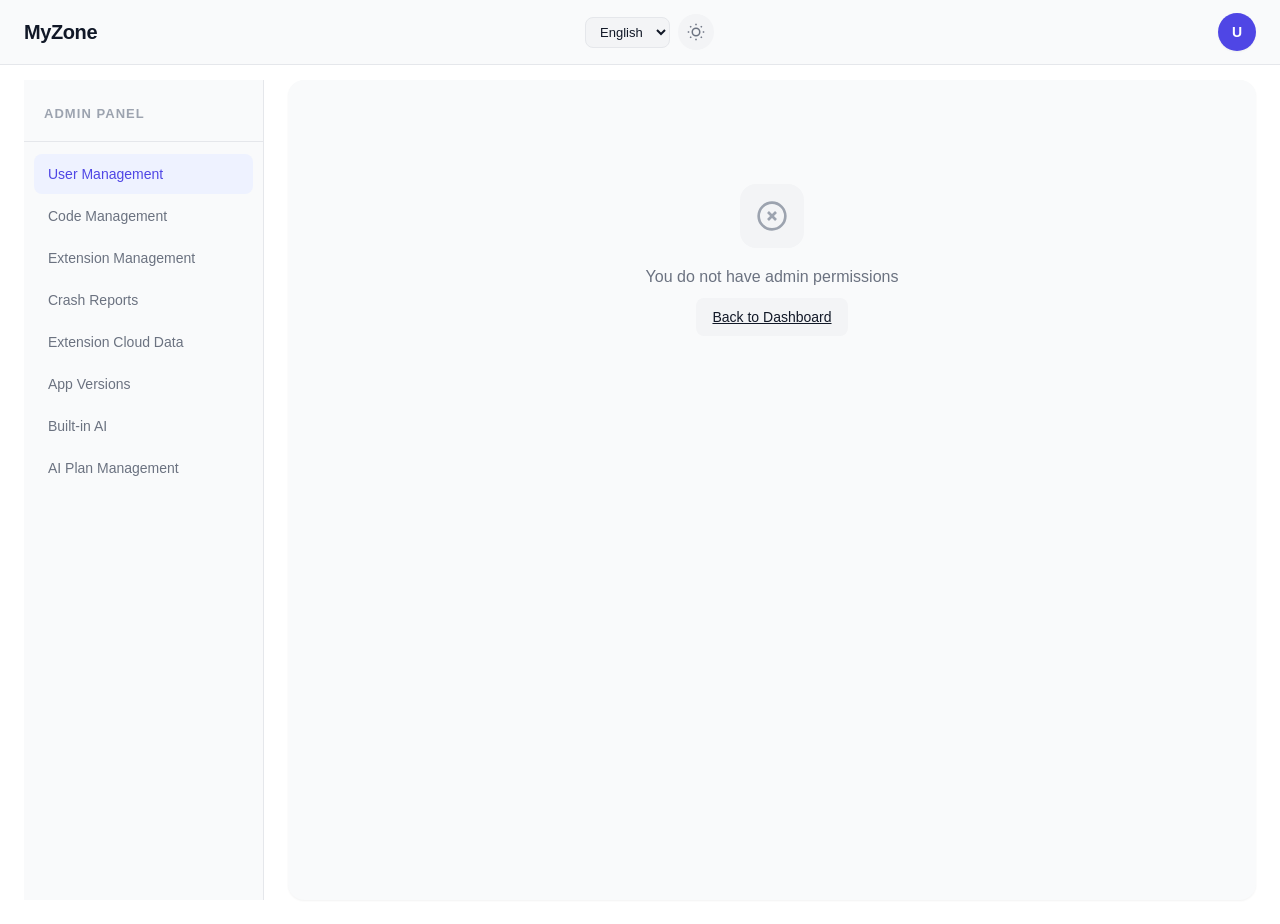
==== admin.html @ 83bb77f5 "update" ====
<!DOCTYPE html>
<html lang="zh-CN" data-theme="light">
<head>
  <meta charset="UTF-8">
  <meta name="viewport" content="width=device-width, initial-scale=1.0">
  <title data-i18n="admin.pageTitle">MyZone - 管理后台</title>
  <link rel="stylesheet" href="style.css?v=2">
</head>
<body class="dashboard-body">
  <nav class="navbar">
    <div class="nav-container">
      <div class="nav-logo">
        <a href="index.html"><h1>MyZone</h1></a>
      </div>
      <div class="nav-settings">
        <select id="langSelect" class="lang-select">
          <option value="zh" data-i18n="lang.zh">中文</option>
          <option value="en" data-i18n="lang.en">English</option>
        </select>
        <button id="themeToggle" class="theme-toggle" data-i18n-title="admin.toggleTheme" title="切换主题">
          <svg id="themeIconSun" viewBox="0 0 24 24" fill="none" stroke="currentColor" stroke-width="2">
            <circle cx="12" cy="12" r="5"></circle>
            <line x1="12" y1="1" x2="12" y2="3"></line>
            <line x1="12" y1="21" x2="12" y2="23"></line>
            <line x1="4.22" y1="4.22" x2="5.64" y2="5.64"></line>
            <line x1="18.36" y1="18.36" x2="19.78" y2="19.78"></line>
            <line x1="1" y1="12" x2="3" y2="12"></line>
            <line x1="21" y1="12" x2="23" y2="12"></line>
            <line x1="4.22" y1="19.78" x2="5.64" y2="18.36"></line>
            <line x1="18.36" y1="5.64" x2="19.78" y2="4.22"></line>
          </svg>
          <svg id="themeIconMoon" class="hidden" viewBox="0 0 24 24" fill="none" stroke="currentColor" stroke-width="2">
            <path d="M21 12.79A9 9 0 1 1 11.21 3 7 7 0 0 0 21 12.79z"></path>
          </svg>
        </button>
      </div>
      <div class="nav-auth">
        <div id="userBtn" class="user-btn">
          <span id="userBtnAvatar">U</span>
          <div id="userMenu" class="user-menu hidden">
            <div class="user-info">
              <div class="user-info-avatar" id="userAvatar">U</div>
              <div class="user-info-text">
                <h4 id="userName" data-i18n="common.user">用户</h4>
                <p id="userEmail">user@example.com</p>
              </div>
            </div>
            <div class="user-menu-divider"></div>
            <a href="dashboard.html" class="user-menu-item" data-i18n="nav.dashboard">
              <svg viewBox="0 0 24 24" fill="none" stroke="currentColor" stroke-width="2">
                <path d="M3 9l9-7 9 7v11a2 2 0 0 1-2 2H5a2 2 0 0 1-2-2z"></path>
                <polyline points="9 22 9 12 15 12 15 22"></polyline>
              </svg>
              <span data-i18n="nav.dashboard">个人中心</span>
            </a>
            <a href="admin.html" class="user-menu-item" data-i18n="nav.admin">
              <svg viewBox="0 0 24 24" fill="none" stroke="currentColor" stroke-width="2">
                <path d="M12 22s8-4 8-10V5l-8-3-8 3v7c0 6 8 10 8 10z"></path>
                <circle cx="12" cy="8" r="3"></circle>
              </svg>
              <span data-i18n="nav.admin">管理后台</span>
            </a>
            <div class="user-menu-divider"></div>
            <button id="logoutBtn" class="user-menu-item danger" data-i18n="nav.logout">
              <svg viewBox="0 0 24 24" fill="none" stroke="currentColor" stroke-width="2">
                <path d="M9 21H5a2 2 0 0 1-2-2V5a2 2 0 0 1 2-2h4"></path>
                <polyline points="16 17 21 12 16 7"></polyline>
                <line x1="21" y1="12" x2="9" y2="12"></line>
              </svg>
              <span data-i18n="nav.logout">退出登录</span>
            </button>
          </div>
        </div>
      </div>
    </div>
  </nav>

  <div class="dashboard-container">
    <aside class="sidebar">
      <div class="sidebar-header">
        <h3 data-i18n="admin.title">管理后台</h3>
      </div>
      <div class="sidebar-menu">
        <button class="sidebar-item active" data-page="users" data-i18n="admin.users">
          <svg viewBox="0 0 24 24" fill="none" stroke="currentColor" stroke-width="2">
            <path d="M17 21v-2a4 4 0 0 0-4-4H5a4 4 0 0 0-4 4v2"></path>
            <circle cx="9" cy="7" r="4"></circle>
            <path d="M23 21v-2a4 4 0 0 0-3-3.87"></path>
            <path d="M16 3.13a4 4 0 0 1 0 7.75"></path>
          </svg>
          <span data-i18n="admin.users">用户管理</span>
        </button>
        <button class="sidebar-item" data-page="codes" data-i18n="admin.codes">
          <svg viewBox="0 0 24 24" fill="none" stroke="currentColor" stroke-width="2">
            <rect x="3" y="4" width="18" height="18" rx="2" ry="2"></rect>
            <line x1="16" y1="2" x2="16" y2="6"></line>
            <line x1="8" y1="2" x2="8" y2="6"></line>
            <line x1="3" y1="10" x2="21" y2="10"></line>
          </svg>
          <span data-i18n="admin.codes">激活码管理</span>
        </button>
        <button class="sidebar-item" data-page="extensions" data-i18n="admin.extensions">
          <svg viewBox="0 0 24 24" fill="none" stroke="currentColor" stroke-width="2">
            <path d="M20 7h-9"></path>
            <path d="M14 17H5"></path>
            <circle cx="17" cy="17" r="3"></circle>
            <circle cx="7" cy="7" r="3"></circle>
          </svg>
          <span data-i18n="admin.extensions">扩展管理</span>
        </button>
        <button class="sidebar-item" data-page="crashReports" data-i18n="admin.crashReports">
          <svg viewBox="0 0 24 24" fill="none" stroke="currentColor" stroke-width="2" stroke-linecap="round" stroke-linejoin="round">
            <path d="M10.29 3.86 1.82 18a2 2 0 0 0 1.71 3h16.94a2 2 0 0 0 1.71-3L13.71 3.86a2 2 0 0 0-3.42 0z"></path>
            <line x1="12" y1="9" x2="12" y2="13"></line>
            <line x1="12" y1="17" x2="12.01" y2="17"></line>
          </svg>
          <span data-i18n="admin.crashReports">崩溃报告</span>
        </button>
        <button class="sidebar-item" data-page="cloudData" data-i18n="admin.cloudData">
          <svg viewBox="0 0 24 24" fill="none" stroke="currentColor" stroke-width="2" stroke-linecap="round" stroke-linejoin="round">
            <path d="M18 21a4 4 0 1 0 0-8 4 4 0 0 0-4 4c0 1.1.9 2 2 2s2-.9 2-2c0-3-2-5-3.5-6"></path>
            <path d="M4 21V9a2 2 0 0 1 2-2h10l5 5v9"></path>
          </svg>
          <span data-i18n="admin.cloudData">扩展云数据</span>
        </button>
        <button class="sidebar-item" data-page="appVersions" data-i18n="admin.appVersions">
          <svg viewBox="0 0 24 24" fill="none" stroke="currentColor" stroke-width="2" stroke-linecap="round" stroke-linejoin="round">
            <circle cx="12" cy="5" r="2"></circle>
            <circle cx="12" cy="12" r="2"></circle>
            <circle cx="12" cy="19" r="2"></circle>
            <line x1="12" y1="7" x2="12" y2="10"></line>
            <line x1="12" y1="14" x2="12" y2="17"></line>
            <line x1="6" y1="5" x2="10" y2="5"></line>
            <line x1="14" y1="5" x2="18" y2="5"></line>
            <line x1="6" y1="12" x2="10" y2="12"></line>
            <line x1="14" y1="12" x2="18" y2="12"></line>
            <line x1="6" y1="19" x2="10" y2="19"></line>
            <line x1="14" y1="19" x2="18" y2="19"></line>
          </svg>
          <span data-i18n="admin.appVersions">应用版本</span>
        </button>
        <button class="sidebar-item" data-page="ai" data-i18n="admin.aiTitle">
          <svg viewBox="0 0 24 24" fill="none" stroke="currentColor" stroke-width="2" stroke-linecap="round" stroke-linejoin="round">
            <path d="M12 3v3"></path>
            <path d="M12 18v3"></path>
            <path d="M3 12h3"></path>
            <path d="M18 12h3"></path>
            <path d="M5.6 5.6l2.1 2.1"></path>
            <path d="M16.3 16.3l2.1 2.1"></path>
            <path d="M5.6 18.4l2.1-2.1"></path>
            <path d="M16.3 7.7l2.1-2.1"></path>
            <circle cx="12" cy="12" r="3"></circle>
          </svg>
          <span data-i18n="admin.aiTitle">内置 AI</span>
        </button>
        <button class="sidebar-item" data-page="plans" data-i18n="admin.aiPlan">
          <svg viewBox="0 0 24 24" fill="none" stroke="currentColor" stroke-width="2" stroke-linecap="round" stroke-linejoin="round">
            <circle cx="8" cy="8" r="5.4"></circle>
            <path d="M18.09 10.37A6 6 0 1 1 10.34 18"></path>
            <path d="M7 6.2h1.2v3.6"></path>
            <path d="m16.6 14 .8.8-2.9 2.9"></path>
          </svg>
          <span data-i18n="admin.aiPlan">AI Plan 管理</span>
        </button>
      </div>
    </aside>

    <main class="dashboard-content">
      <div id="usersPage" class="subpage">
        <div class="page-header">
          <h2 data-i18n="admin.users">用户管理</h2>
        </div>
        <div id="usersList" class="cards-container"></div>
      </div>

      <div id="codesPage" class="subpage hidden">
        <div class="page-header">
          <h2 data-i18n="admin.codes">激活码管理</h2>
          <div style="display: flex; gap: 10px;">
            <button id="addCodeBtn" class="btn btn-primary" data-i18n="admin.generateCodes">批量生成激活码</button>
            <button id="batchDeleteCodesBtn" class="btn btn-danger hidden" data-i18n="admin.batchDelete">批量删除</button>
          </div>
        </div>
        <div id="codesList" class="cards-container"></div>
      </div>

      <div id="extensionsPage" class="subpage hidden">
        <div class="page-header">
          <h2 data-i18n="admin.extensions">扩展管理</h2>
          <div style="display: flex; gap: 10px;">
            <button id="quickCreateExtensionBtn" class="btn btn-primary" data-i18n="admin.quickCreateExtension">快捷创建</button>
            <button id="addExtensionBtn" class="btn btn-secondary" data-i18n="admin.addExtension">添加扩展</button>
          </div>
        </div>
        <div id="extensionsList" class="cards-container"></div>
      </div>

      <div id="crashReportsPage" class="subpage hidden">
        <div class="page-header">
          <h2 data-i18n="admin.crashReports">崩溃报告</h2>
          <div style="display: flex; gap: 10px;">
            <button id="refreshCrashReportsBtn" class="btn btn-secondary" data-i18n="admin.refresh">刷新</button>
          </div>
        </div>
        <div id="crashReportsList" class="cards-container"></div>
      </div>

      <div id="cloudDataPage" class="subpage hidden">
        <div class="page-header">
          <h2 data-i18n="admin.cloudDataPageTitle">扩展云数据</h2>
          <div style="display: flex; gap: 10px; align-items: center;">
            <select id="cloudDataExtensionSelect" class="form-select" style="min-width: 200px;">
              <option value="" data-i18n="admin.cloudDataSelectExtension">选择扩展</option>
            </select>
            <button id="cloudDataAddBtn" class="btn btn-primary" data-i18n="admin.cloudDataAdd">新建数据</button>
          </div>
        </div>
        <div id="cloudDataList" class="cards-container"></div>
      </div>

      <div id="appVersionsPage" class="subpage hidden">
        <div class="page-header">
          <h2 data-i18n="admin.appVersions">应用版本</h2>
          <div style="display: flex; gap: 10px;">
            <button id="refreshAppVersionsBtn" class="btn btn-secondary" data-i18n="admin.refresh">刷新</button>
          </div>
        </div>
        <p class="appversions-hint" data-i18n="admin.appVersionsHint">以下版本与文件均来自更新服务存储（updates bucket），仅供参考核对；带签名校验。</p>
        <div id="appVersionsList" class="cards-container"></div>
      </div>

      <div id="aiPage" class="subpage hidden">
        <div class="page-header">
          <h2 data-i18n="admin.aiTitle">内置 AI</h2>
        </div>
        <div class="ai-tabs">
          <button class="tab active" data-ai-tab="models" onclick="switchAITab('models')" data-i18n="admin.aiTabModels">模型管理</button>
          <button class="tab" data-ai-tab="credits" onclick="switchAITab('credits')" data-i18n="admin.aiTabCredits">用户额度</button>
          <button class="tab" data-ai-tab="usage" onclick="switchAITab('usage')" data-i18n="admin.aiTabUsage">用量统计</button>
        </div>

        <div id="aiModelsPanel" class="ai-tab-panel">
          <div class="cloud-data-toolbar">
            <button id="aiAddModelBtn" class="btn btn-primary" data-i18n="admin.aiAddModel">新增模型</button>
          </div>
          <div id="aiModelsList" class="cards-container"></div>
        </div>

        <div id="aiCreditsPanel" class="ai-tab-panel hidden">
          <div class="cloud-data-toolbar" style="justify-content: flex-start;">
            <input type="text" id="aiCreditsSearch" class="ai-search-input" data-i18n-placeholder="admin.aiCreditsSearchPlaceholder">
            <button id="aiCreditsSearchBtn" class="btn btn-secondary" data-i18n="admin.aiSearch">搜索</button>
          </div>
          <div id="aiCreditsList" class="cards-container"></div>
        </div>

        <div id="aiUsagePanel" class="ai-tab-panel hidden">
          <div class="cloud-data-toolbar">
            <button class="btn ai-days-btn active" data-days="7" onclick="loadAIUsage(7)" data-i18n="admin.aiDays7">近7天</button>
            <button class="btn ai-days-btn" data-days="30" onclick="loadAIUsage(30)" data-i18n="admin.aiDays30">近30天</button>
            <button class="btn ai-days-btn" data-days="90" onclick="loadAIUsage(90)" data-i18n="admin.aiDays90">近90天</button>
          </div>
          <div id="aiUsageContent"></div>
        </div>
      </div>

      <div id="plansPage" class="subpage hidden">
        <div class="page-header">
          <h2 data-i18n="admin.aiPlan">AI Plan 管理</h2>
          <div style="display: flex; gap: 10px;">
            <button id="addPlanBtn" class="btn btn-primary" data-i18n="admin.planAdd">新增 Plan</button>
          </div>
        </div>
        <p class="appversions-hint" data-i18n="admin.planPageHint">配置 AI Plan 档位后，可在「激活码管理」中生成对应 Plan 的激活码；用户开通后每月自动发放 credits。</p>
        <div id="plansList" class="cards-container"></div>
      </div>
    </main>
  </div>

  <div id="cloudDataModal" class="modal hidden">
    <div class="modal-backdrop"></div>
    <div class="modal-content">
      <button class="close-btn" onclick="closeCloudDataModal()">&times;</button>
      <h2 id="cloudDataModalTitle">扩展云数据</h2>
      <form id="cloudDataForm">
        <input type="hidden" id="cloudDataRowId">
        <div class="form-group">
          <label data-i18n="admin.cloudDataScopeLabel">数据范围</label>
          <select id="cloudDataScope" class="form-select">
            <option value="global" data-i18n="admin.cloudDataScopeGlobal">全局数据</option>
            <option value="user" data-i18n="admin.cloudDataScopeUser">用户数据</option>
          </select>
        </div>
        <div class="form-group">
          <label data-i18n="admin.cloudDataKeyLabel">键名</label>
          <input type="text" id="cloudDataKey" required data-i18n-placeholder="admin.cloudDataKeyPlaceholder">
        </div>
        <div class="form-group" id="cloudDataOwnerGroup">
          <label data-i18n="admin.cloudDataOwnerLabel">归属用户（仅"用户数据"需要）</label>
          <input type="text" id="cloudDataOwner" data-i18n-placeholder="admin.cloudDataOwnerPlaceholder">
          <small class="form-hint" data-i18n="admin.cloudDataOwnerHint">"用户数据"请填写要归属的用户ID；"全局数据"此项自动忽略</small>
        </div>
        <div class="form-group">
          <label data-i18n="admin.cloudDataValueLabel">值（JSON）</label>
          <textarea id="cloudDataValue" rows="4" required data-i18n-placeholder="admin.cloudDataValuePlaceholder"></textarea>
        </div>
        <div id="cloudDataError" class="error-message hidden"></div>
        <div style="display: flex; justify-content: flex-end; gap: 10px;">
          <button type="button" class="btn btn-secondary" onclick="closeCloudDataModal()" data-i18n="admin.cloudDataCancel">取消</button>
          <button type="submit" class="btn btn-primary" data-i18n="admin.cloudDataSave">保存</button>
        </div>
      </form>
    </div>
  </div>

  <div id="userDetailModal" class="modal hidden">
    <div class="modal-backdrop"></div>
    <div class="modal-content large">
      <button class="close-btn" onclick="closeUserDetailModal()">&times;</button>
      <h2 id="userDetailTitle" data-i18n="admin.userDetail">用户详情</h2>
      <div id="userDetailContent"></div>
    </div>
  </div>

  <div id="editExtensionModal" class="modal hidden">
    <div class="modal-backdrop"></div>
    <div class="modal-content">
      <button class="close-btn" onclick="closeEditExtensionModal()">&times;</button>
      <h2 id="editExtensionTitle" data-i18n="admin.addExtension">添加扩展</h2>
      <form id="editExtensionForm">
        <input type="hidden" id="editExtensionId">
        <div class="form-group">
          <label data-i18n="admin.extSlug">扩展标识（英文）</label>
          <input type="text" id="editExtSlug" required data-i18n-placeholder="admin.extSlugPlaceholder">
        </div>
        <div class="form-group">
          <label data-i18n="admin.extName">扩展名称</label>
          <input type="text" id="editExtName" required data-i18n-placeholder="admin.extNamePlaceholder">
        </div>
        <div class="form-group">
          <label data-i18n="admin.extDesc">扩展描述</label>
          <textarea id="editExtDesc" rows="3" data-i18n-placeholder="admin.extDescPlaceholder"></textarea>
        </div>
        <div class="form-group">
          <label data-i18n="admin.extNameEn">扩展名称（English）</label>
          <input type="text" id="editExtNameEn" data-i18n-placeholder="admin.extNameEnPlaceholder">
        </div>
        <div class="form-group">
          <label data-i18n="admin.extDescEn">扩展描述（English）</label>
          <textarea id="editExtDescEn" rows="3" data-i18n-placeholder="admin.extDescEnPlaceholder"></textarea>
        </div>
        <div class="form-group">
          <label data-i18n="admin.extAuthor">作者</label>
          <input type="text" id="editExtAuthor" data-i18n-placeholder="admin.extAuthorPlaceholder">
        </div>
        <div class="form-group">
          <label data-i18n="admin.extIcon">图标URL</label>
          <div style="display: flex; align-items: center; gap: 10px;">
            <input type="text" id="editExtIcon" placeholder="https://..." style="flex: 1;">
            <img id="editExtIconPreview" alt="icon preview" style="width: 40px; height: 40px; border-radius: 6px; border: 1px solid var(--border-color, #e0e0e0); object-fit: contain; background: var(--bg-secondary, #f5f5f5); display: none;" onerror="this.style.display='none'">
          </div>
        </div>
        <div class="form-group">
          <label data-i18n="admin.extWebsite">官方网站</label>
          <input type="text" id="editExtWebsite" placeholder="https://...">
        </div>
        <div class="form-group">
          <label data-i18n="admin.extTags">标签（用逗号分隔）</label>
          <input type="text" id="editExtTags" data-i18n-placeholder="admin.extTagsPlaceholder">
        </div>
        <div class="form-group">
          <label class="checkbox-label" style="display:flex; align-items:center; gap:8px; cursor:pointer;">
            <input type="checkbox" id="editExtRequiresPro">
            <span data-i18n="admin.extRequiresPro">PRO 专属（仅 PRO 用户可订阅/安装/更新）</span>
          </label>
        </div>
        <div id="editExtensionError" class="error-message hidden"></div>
        <button type="submit" class="btn btn-primary" id="saveExtensionBtn" data-i18n="admin.save">保存</button>
      </form>
    </div>
  </div>

  <div id="extensionDetailModal" class="modal hidden">
    <div class="modal-backdrop"></div>
    <div class="modal-content large">
      <button class="close-btn" onclick="closeExtensionDetailModal()">&times;</button>
      <h2 id="extensionDetailTitle" data-i18n="admin.extensionDetail">扩展详情</h2>
      <div id="extensionDetailContent"></div>
    </div>
  </div>

  <div id="addVersionModal" class="modal hidden">
    <div class="modal-backdrop"></div>
    <div class="modal-content large">
      <button class="close-btn" onclick="closeAddVersionModal()">&times;</button>
      <h2 data-i18n="admin.addVersion">添加版本</h2>
      <form id="addVersionForm">
        <input type="hidden" id="versionExtensionId">

        <!-- ZIP 文件选择：选中后自动解析 manifest 并填入下方表单 -->
        <div class="form-group">
          <label data-i18n="admin.versionFile">扩展文件（ZIP压缩包）</label>
          <input type="file" id="versionFile" accept=".zip" required>
          <div id="manifestParseStatus" class="manifest-parse-status hidden"></div>
        </div>

        <!-- 以下字段在 ZIP 选择后会自动填入（来自 manifest.json），仍可手动修改 -->
        <div class="form-group">
          <label data-i18n="admin.versionNumber">版本号</label>
          <input type="text" id="versionNumber" required data-i18n-placeholder="admin.versionNumberPlaceholder">
        </div>
        <div class="form-group">
          <label data-i18n="admin.versionChangelog">更新日志</label>
          <textarea id="versionChangelog" rows="3" data-i18n-placeholder="admin.versionChangelogPlaceholder"></textarea>
        </div>
        <div class="form-group">
          <label data-i18n="admin.minAppVersion">最低应用版本</label>
          <input type="text" id="versionMinApp" data-i18n-placeholder="admin.versionMinAppPlaceholder">
        </div>
        <div class="form-group">
          <label data-i18n="admin.minAppVersionCode">最低绝对版本</label>
          <input type="number" id="versionMinAppCode" min="1" data-i18n-placeholder="admin.versionMinAppCodePlaceholder">
        </div>

        <!-- manifest 预览区：展示解析到的全部字段，供管理员核对 -->
        <div class="form-group">
          <label data-i18n="admin.manifestPreview">Manifest 预览（只读）</label>
          <textarea id="manifestPreview" class="manifest-preview" rows="10" readonly></textarea>
        </div>

        <div id="addVersionError" class="error-message hidden"></div>

        <!-- 上传进度条 -->
        <div id="uploadProgress" class="upload-progress hidden">
          <div class="upload-progress-header">
            <span id="uploadProgressLabel" data-i18n="admin.uploading">上传中...</span>
            <span id="uploadProgressPercent">0%</span>
          </div>
          <div class="upload-progress-bar">
            <div id="uploadProgressFill" class="upload-progress-fill" style="width: 0%"></div>
          </div>
          <p id="uploadProgressStage" class="upload-progress-stage"></p>
        </div>

        <button type="submit" class="btn btn-primary" id="uploadVersionBtn" data-i18n="admin.upload">上传并创建</button>
      </form>
    </div>
  </div>

  <div id="quickCreateModal" class="modal hidden">
    <div class="modal-backdrop"></div>
    <div class="modal-content large">
      <button class="close-btn" onclick="closeQuickCreateModal()">&times;</button>
      <h2 data-i18n="admin.quickCreateExtension">快捷创建扩展</h2>
      <p class="manifest-update-hint" data-i18n="admin.quickCreateHint">上传扩展 ZIP 包，系统将自动解析 manifest 并创建扩展及首个版本。</p>
      <form id="quickCreateForm">
        <div class="form-group">
          <label data-i18n="admin.versionFile">扩展文件（ZIP压缩包）</label>
          <input type="file" id="quickCreateFile" accept=".zip" required>
          <div id="quickCreateParseStatus" class="manifest-parse-status hidden"></div>
        </div>

        <div id="quickCreateSummary" class="quick-create-summary hidden">
          <div class="form-group">
            <label data-i18n="admin.extSlug">扩展标识</label>
            <input type="text" id="quickCreateSlug" required data-i18n-placeholder="admin.extSlugPlaceholder">
          </div>
          <div class="form-group">
            <label data-i18n="admin.extName">扩展名称</label>
            <input type="text" id="quickCreateName" required data-i18n-placeholder="admin.extNamePlaceholder">
          </div>
          <div class="form-group">
            <label data-i18n="admin.extDesc">扩展描述</label>
            <textarea id="quickCreateDesc" rows="2" data-i18n-placeholder="admin.extDescPlaceholder"></textarea>
          </div>
          <div class="form-group" style="display: grid; grid-template-columns: 1fr 1fr; gap: 12px;">
            <div>
              <label data-i18n="admin.extNameEn">名称（En）</label>
              <input type="text" id="quickCreateNameEn" data-i18n-placeholder="admin.extNameEnPlaceholder">
            </div>
            <div>
              <label data-i18n="admin.extDescEn">描述（En）</label>
              <input type="text" id="quickCreateDescEn" data-i18n-placeholder="admin.extDescEnPlaceholder">
            </div>
          </div>
          <div class="form-group" style="display: grid; grid-template-columns: 1fr 1fr; gap: 12px;">
            <div>
              <label data-i18n="admin.extAuthor">作者</label>
              <input type="text" id="quickCreateAuthor" data-i18n-placeholder="admin.extAuthorPlaceholder">
            </div>
            <div>
              <label data-i18n="admin.extWebsite">官方网站</label>
              <input type="text" id="quickCreateWebsite" placeholder="https://...">
            </div>
          </div>
          <div class="form-group">
            <label data-i18n="admin.extTags">标签（用逗号分隔）</label>
            <input type="text" id="quickCreateTags" data-i18n-placeholder="admin.extTagsPlaceholder">
          </div>
          <div class="form-group" id="quickCreateIconGroup" style="display: none;">
            <label data-i18n="admin.extIcon">扩展图标</label>
            <div style="display: flex; align-items: center; gap: 12px; margin-top: 6px;">
              <img id="quickCreateIconPreview" alt="icon" style="width: 64px; height: 64px; border-radius: 8px; border: 1px solid var(--border-color, #e0e0e0); object-fit: contain; background: var(--bg-secondary, #f5f5f5);" onerror="this.style.display='none'; document.getElementById('quickCreateIconFallback').style.display='';">
              <span id="quickCreateIconFallback" style="display: none; color: var(--text-secondary, #888); font-size: 12px;"></span>
            </div>
          </div>
          <div class="form-group" style="display: grid; grid-template-columns: 1fr 1fr 1fr; gap: 12px;">
            <div>
              <label data-i18n="admin.versionNumber">版本号</label>
              <input type="text" id="quickCreateVersion" required data-i18n-placeholder="admin.versionNumberPlaceholder">
            </div>
            <div>
              <label data-i18n="admin.minAppVersion">最低应用版本</label>
              <input type="text" id="quickCreateMinApp" data-i18n-placeholder="admin.versionMinAppPlaceholder">
            </div>
            <div>
              <label data-i18n="admin.minAppVersionCode">最低绝对版本</label>
              <input type="number" id="quickCreateMinAppCode" min="1" data-i18n-placeholder="admin.versionMinAppCodePlaceholder">
            </div>
          </div>
          <div class="form-group">
            <label data-i18n="admin.versionChangelog">更新日志</label>
            <textarea id="quickCreateChangelog" rows="2" data-i18n-placeholder="admin.versionChangelogPlaceholder"></textarea>
          </div>
        </div>

        <div id="quickCreateError" class="error-message hidden"></div>

        <div id="quickCreateProgress" class="upload-progress hidden">
          <div class="upload-progress-header">
            <span id="quickCreateProgressLabel" data-i18n="admin.uploading">上传中...</span>
            <span id="quickCreateProgressPercent">0%</span>
          </div>
          <div class="upload-progress-bar">
            <div id="quickCreateProgressFill" class="upload-progress-fill" style="width: 0%"></div>
          </div>
          <p id="quickCreateProgressStage" class="upload-progress-stage"></p>
        </div>

        <button type="submit" class="btn btn-primary" id="quickCreateSubmitBtn" disabled data-i18n="admin.quickCreateSubmit">创建扩展并上传</button>
      </form>
    </div>
  </div>

  <div id="manifestUpdateModal" class="modal hidden">
    <div class="modal-backdrop"></div>
    <div class="modal-content">
      <button class="close-btn" onclick="closeManifestUpdateModal()">&times;</button>
      <h2 data-i18n="admin.manifestUpdateTitle">根据 Manifest 更新扩展信息</h2>
      <p class="manifest-update-hint" data-i18n="admin.manifestUpdateHint">检测到 ZIP 中的 manifest 包含以下扩展信息，确认后将自动更新：</p>
      <div id="manifestUpdateSummary" class="manifest-update-summary"></div>
      <div id="manifestUpdateError" class="error-message hidden"></div>
      <div class="manifest-update-actions">
        <button class="btn btn-secondary" onclick="closeManifestUpdateModal()" data-i18n="admin.manifestUpdateSkip">跳过</button>
        <button class="btn btn-primary" id="confirmManifestUpdateBtn" onclick="confirmManifestUpdate()" data-i18n="admin.manifestUpdateConfirm">确认更新</button>
      </div>
    </div>
  </div>

  <div id="addCodesModal" class="modal hidden">
    <div class="modal-backdrop"></div>
    <div class="modal-content">
      <button class="close-btn" onclick="closeAddCodesModal()">&times;</button>
      <h2 data-i18n="admin.generateCodes">批量生成激活码</h2>
      <form id="addCodesForm">
        <div class="form-group">
          <label data-i18n="admin.codeCount">生成数量</label>
          <input type="number" id="codeCount" name="codeCount" min="1" max="100" value="10" required>
        </div>
        <div class="form-group">
          <label data-i18n="admin.codeType">激活码类型</label>
          <select id="codeType" name="codeType" onchange="onCodeTypeChange()">
            <option value="pro" data-i18n="admin.codeTypePro">PRO 时长</option>
            <option value="credits" data-i18n="admin.codeTypeCredits">Credits 余额</option>
            <option value="plan" data-i18n="admin.codeTypePlan">AI Plan</option>
          </select>
        </div>
        <div class="form-group hidden" id="codePlanGroup">
          <label data-i18n="admin.codePlan">AI Plan</label>
          <select id="codePlanId" class="form-select"></select>
        </div>
        <div class="form-group" id="codeDaysGroup">
          <label id="codeDaysLabel" data-i18n="admin.codeDays">PRO 时长（天）</label>
          <input type="number" id="codeDays" name="codeDays" min="1" max="3650" value="30" required>
        </div>
        <div class="form-group hidden" id="creditsGroup">
          <label data-i18n="admin.creditsAmount">Credits 金额</label>
          <input type="number" id="creditsAmount" name="creditsAmount" min="0.01" step="0.01" value="100" required>
        </div>
        <div class="form-group hidden" id="creditsValidGroup">
          <label data-i18n="admin.creditsValidDays">Credits 有效期（天）</label>
          <div style="display: flex; gap: 10px;">
            <input type="number" id="creditsValidDays" name="creditsValidDays" min="0" max="3650" value="30" data-i18n-placeholder="admin.permanentPlaceholder">
            <span data-i18n="admin.creditsValidHint" style="color: var(--text-muted); font-size: 12px; line-height: 32px;">0 表示永不过期</span>
          </div>
        </div>
        <div class="form-group">
          <label data-i18n="admin.codeExpireDays">激活有效期（天）</label>
          <div style="display: flex; gap: 10px;">
            <input type="number" id="codeExpireDays" name="codeExpireDays" min="0" max="3650" value="0" data-i18n-placeholder="admin.permanentPlaceholder">
            <span data-i18n="admin.permanentHint" style="color: var(--text-muted); font-size: 12px; line-height: 32px;">0 表示永久有效</span>
          </div>
        </div>
        <div class="form-group">
          <label data-i18n="admin.codeMaxUses">可用数量</label>
          <input type="number" id="codeMaxUses" name="codeMaxUses" min="1" max="100" value="1" required>
        </div>
        <div id="codesError" class="error-message hidden"></div>
        <button type="submit" class="btn btn-primary" data-i18n="admin.generate">生成</button>
      </form>
    </div>
  </div>

  <div id="crashReportModal" class="modal hidden">
    <div class="modal-backdrop"></div>
    <div class="modal-content large">
      <button class="close-btn" onclick="closeCrashReportModal()">&times;</button>
      <h2 data-i18n="admin.crashReportDetail">崩溃报告详情</h2>
      <div id="crashReportDetailContent"></div>
    </div>
  </div>

  <div id="appVersionDetailModal" class="modal hidden">
    <div class="modal-backdrop"></div>
    <div class="modal-content large">
      <button class="close-btn" onclick="closeAppVersionDetailModal()">&times;</button>
      <h2 id="appVersionDetailTitle" data-i18n="admin.appVersionDetail">应用版本详情</h2>
      <div id="appVersionDetailContent"></div>
    </div>
  </div>

  <div id="aiModelModal" class="modal hidden">
    <div class="modal-backdrop"></div>
    <div class="modal-content ai-model">
      <button class="close-btn" onclick="closeAIModelModal()">&times;</button>
      <h2 id="aiModelModalTitle" data-i18n="admin.aiModalTitleAddModel">新增模型</h2>
      <form id="aiModelForm">
        <input type="hidden" id="aiModelId">
        <div class="form-group">
          <label data-i18n="admin.aiPreset">预设</label>
          <select id="aiModelPreset" class="form-select" onchange="applyAIModelPreset()">
            <option value="" data-i18n="admin.aiPresetCustom">自定义</option>
            <option value="openai" data-i18n="admin.aiPresetOpenAI">OpenAI</option>
            <option value="deepseek" data-i18n="admin.aiPresetDeepseek">DeepSeek</option>
            <option value="dashscope" data-i18n="admin.aiPresetDashscope">通义千问（阿里云百炼）</option>
            <option value="zhipu" data-i18n="admin.aiPresetZhipu">智谱 GLM</option>
            <option value="moonshot" data-i18n="admin.aiPresetMoonshot">Moonshot Kimi</option>
            <option value="ark" data-i18n="admin.aiPresetArk">火山方舟（豆包）</option>
            <option value="siliconflow" data-i18n="admin.aiPresetSiliconflow">硅基流动 SiliconFlow</option>
            <option value="openrouter" data-i18n="admin.aiPresetOpenrouter">OpenRouter</option>
            <option value="ollama" data-i18n="admin.aiPresetOllama">Ollama（本地）</option>
          </select>
        </div>
        <div class="form-group">
          <label data-i18n="admin.aiName">名称</label>
          <input type="text" id="aiModelName" required data-i18n-placeholder="admin.aiName">
        </div>
        <div class="form-group" style="display: grid; grid-template-columns: 1fr 1fr; gap: 12px;">
          <div>
            <label data-i18n="admin.aiBackend">后端</label>
            <select id="aiModelBackend" class="form-select">
              <option value="openai" data-i18n="admin.aiBackendOpenAI">OpenAI</option>
              <option value="ollama" data-i18n="admin.aiBackendOllama">Ollama</option>
            </select>
          </div>
          <div>
            <label data-i18n="admin.aiSortOrder">排序</label>
            <input type="number" id="aiModelSortOrder" value="0">
          </div>
        </div>
        <div class="form-group">
          <label data-i18n="admin.aiBaseUrl">上游地址</label>
          <input type="text" id="aiModelBaseUrl" placeholder="https://...">
        </div>
        <div class="form-group">
          <label data-i18n="admin.aiModel">模型</label>
          <div style="display: flex; gap: 8px;">
            <input type="text" id="aiModelModel" required style="flex: 1;" onchange="fillModelRates(this.value)">
            <button type="button" id="aiModelFetchBtn" class="btn btn-secondary" onclick="fetchAIModelList()" data-i18n="admin.aiFetchModels">获取模型列表</button>
          </div>
          <select id="aiModelPick" class="form-select hidden" style="margin-top: 8px;" onchange="document.getElementById('aiModelModel').value = this.value; fillModelRates(this.value)"></select>
        </div>
        <div class="form-group">
          <label data-i18n="admin.aiDiscoveryKey">临时 API Key</label>
          <input type="password" id="aiModelDiscoveryKey" data-i18n-placeholder="admin.aiDiscoveryKeyPlaceholder">
          <small class="form-hint" data-i18n="admin.aiDiscoveryKeyHint">仅用于获取模型列表，不保存；留空则使用该模型已保存的 Key</small>
        </div>
        <div class="form-group" style="display: grid; grid-template-columns: 1fr 1fr; gap: 12px;">
          <div>
            <label data-i18n="admin.aiTemperature">温度</label>
            <input type="number" id="aiModelTemperature" step="0.1" min="0" max="2" value="0.7">
          </div>
          <div>
            <label class="checkbox-label" style="display: flex; align-items: center; gap: 8px; cursor: pointer; height: 100%; justify-content: center;">
              <input type="checkbox" id="aiModelEnabled" checked>
              <span data-i18n="admin.aiEnabled">启用</span>
            </label>
          </div>
        </div>
        <div class="form-group">
          <label data-i18n="admin.aiModelType">模型类型</label>
          <select id="aiModelType" class="form-select" onchange="onAIModelTypeChange()">
            <option value="chat" data-i18n="admin.aiModelTypeChat">对话 / 多模态输入（chat）</option>
            <option value="image" data-i18n="admin.aiModelTypeImage">文生图（image）</option>
            <option value="video" data-i18n="admin.aiModelTypeVideo">视频生成（video）</option>
          </select>
        </div>
        <div class="form-group" id="aiModelFixedRateGroup" style="display: none;">
          <label data-i18n="admin.aiFixedRate">按次固定费率（credits/次）</label>
          <input type="number" id="aiModelFixedRate" min="0" step="any" value="0">
          <small class="form-hint" data-i18n="admin.aiFixedRateHint">文生图 / 视频模型按每次生成固定扣费，0 = 免费</small>
        </div>
        <div class="form-group" id="aiModelVideoOperationGroup" style="display: none;">
          <label data-i18n="admin.aiVideoOperation">视频操作接口</label>
          <input type="text" id="aiModelVideoOperation" placeholder="/videos/generations">
          <small class="form-hint" data-i18n="admin.aiVideoOperationHint">提交任务用 POST {base_url}{接口}，如 /v1/videos</small>
        </div>
        <div class="form-group" id="aiModelVideoStatusGroup" style="display: none;">
          <label data-i18n="admin.aiVideoStatusOperation">视频状态查询接口</label>
          <input type="text" id="aiModelVideoStatusOperation" placeholder="/agnesapi?video_id={task_id}&model_name={model}">
          <small class="form-hint" data-i18n="admin.aiVideoStatusOperationHint">查询状态用 GET {base_url}{接口}，支持 {task_id} / {model} 占位符；留空默认 {视频操作接口}/{task_id}</small>
        </div>
        <div id="aiModelTokenRateGroup" class="form-group" style="display: grid; grid-template-columns: 1fr 1fr 1fr; gap: 12px;">
          <div>
            <label data-i18n="admin.aiRateInput">输入速率</label>
            <input type="number" id="aiModelRateInput" step="any" value="0">
          </div>
          <div>
            <label data-i18n="admin.aiRateOutput">输出速率</label>
            <input type="number" id="aiModelRateOutput" step="any" value="0">
          </div>
          <div>
            <label data-i18n="admin.aiRateCached">缓存速率</label>
            <input type="number" id="aiModelRateCached" step="any" value="0">
          </div>
        </div>
        <div class="form-group">
          <label data-i18n="admin.aiDiscount">折扣</label>
          <input type="number" id="aiModelDiscount" min="0.01" max="1" step="0.01" value="1">
          <small class="form-hint" data-i18n="admin.aiDiscountHint">（对话模型按每百万 token 消耗 credits；图片/视频模型按每次生成固定费率。折扣 0~1，如 0.8 = 8 折，1 = 不打折）</small>
        </div>
        <div class="form-group">
          <label data-i18n="admin.aiMaxConcurrent">最大并发数</label>
          <input type="number" id="aiModelMaxConcurrent" min="0" step="1" value="5">
          <small class="form-hint" data-i18n="admin.aiMaxConcurrentHint">同一模型同时处理的请求数，超过后自动排队</small>
        </div>
        <div id="aiModelError" class="error-message hidden"></div>
        <div style="display: flex; justify-content: flex-end; gap: 10px;">
          <button type="button" class="btn btn-secondary" onclick="closeAIModelModal()" data-i18n="admin.aiCancel">取消</button>
          <button type="submit" class="btn btn-primary" data-i18n="admin.aiSaveKey">保存</button>
        </div>
      </form>
    </div>
  </div>

  <div id="aiKeysModal" class="modal hidden">
    <div class="modal-backdrop"></div>
    <div class="modal-content large">
      <button class="close-btn" onclick="closeAIKeysModal()">&times;</button>
      <h2 id="aiKeysModalTitle" data-i18n="admin.aiKeysTitle">管理 Key</h2>
      <div style="padding: 16px 24px 24px;">
        <div id="aiKeysList" class="cards-container" style="margin-bottom: 16px;"></div>
        <button id="aiAddKeyBtn" class="btn btn-primary" onclick="openAIKeyModal()" data-i18n="admin.aiAddKey">新增 Key</button>
        <form id="aiKeyForm" class="hidden" style="margin-top: 16px;">
          <input type="hidden" id="aiKeyId">
          <div class="form-group">
            <label data-i18n="admin.aiKeyName">Key 名称</label>
            <input type="text" id="aiKeyName" required>
          </div>
          <div class="form-group">
            <label data-i18n="admin.aiKeyBaseUrl">上游地址（可选）</label>
            <input type="text" id="aiKeyBaseUrl" data-i18n-placeholder="admin.aiKeyBaseUrlPlaceholder">
            <small class="form-hint" data-i18n="admin.aiKeyBaseUrlHint">留空使用模型的上游地址；配置后该 Key 将请求此提供商的接口（同一模型可接入不同提供商）</small>
          </div>
          <div class="form-group">
            <label data-i18n="admin.aiKeyPlain">明文 Key</label>
            <input type="password" id="aiKeyPlain" data-i18n-placeholder="admin.aiKeyPlainPlaceholder">
            <small class="form-hint" data-i18n="admin.aiKeyPlainHint">新增必填；编辑时留空表示不修改</small>
          </div>
          <div class="form-group">
            <label data-i18n="admin.aiQuotaCredits">额度（credits）</label>
            <input type="number" id="aiKeyQuota" step="any" data-i18n-placeholder="admin.aiQuotaUnlimited">
          </div>
          <div class="form-group">
            <label class="checkbox-label" style="display: flex; align-items: center; gap: 8px; cursor: pointer;">
              <input type="checkbox" id="aiKeyEnabled" checked>
              <span data-i18n="admin.aiEnabled">启用</span>
            </label>
          </div>
          <div id="aiKeyError" class="error-message hidden"></div>
          <div style="display: flex; justify-content: flex-end; gap: 10px;">
            <button type="button" class="btn btn-secondary" onclick="cancelAIKeyForm()" data-i18n="admin.aiCancel">取消</button>
            <button type="submit" class="btn btn-primary" data-i18n="admin.aiSaveKey">保存</button>
          </div>
        </form>
      </div>
    </div>
  </div>

  <div id="aiRechargeModal" class="modal hidden">
    <div class="modal-backdrop"></div>
    <div class="modal-content">
      <button class="close-btn" onclick="closeAIRechargeModal()">&times;</button>
      <h2 data-i18n="admin.aiRechargeTitle">充值 / 扣减额度</h2>
      <form id="aiRechargeForm">
        <input type="hidden" id="aiRechargeUserId">
        <div class="form-group">
          <label data-i18n="admin.aiName">用户</label>
          <p id="aiRechargeUserLabel" style="margin: 0; font-size: 14px;"></p>
        </div>
        <div class="form-group">
          <label data-i18n="admin.aiRechargeAmount">金额（credits）</label>
          <input type="number" id="aiRechargeAmount" step="any" required>
          <small class="form-hint" data-i18n="admin.aiRechargeHint">正数充值、负数扣减</small>
        </div>
        <div class="form-group">
          <label data-i18n="admin.aiRechargeRemark">备注</label>
          <input type="text" id="aiRechargeRemark" data-i18n-placeholder="admin.aiRechargeRemarkPlaceholder">
        </div>
        <div class="form-group">
          <label data-i18n="admin.aiRechargeExpires">有效期</label>
          <input type="date" id="aiRechargeExpires">
          <small class="form-hint" data-i18n="admin.aiRechargeExpiresHint">留空 = 永不过期</small>
        </div>
        <div id="aiRechargeError" class="error-message hidden"></div>
        <div style="display: flex; justify-content: flex-end; gap: 10px;">
          <button type="button" class="btn btn-secondary" onclick="closeAIRechargeModal()" data-i18n="admin.aiCancel">取消</button>
          <button type="submit" class="btn btn-primary" data-i18n="admin.aiRecharge">确认</button>
        </div>
      </form>
    </div>
  </div>

  <div id="aiLedgerModal" class="modal hidden">
    <div class="modal-backdrop"></div>
    <div class="modal-content large">
      <button class="close-btn" onclick="closeAILedgerModal()">&times;</button>
      <h2 data-i18n="admin.aiLedgerTitle">额度明细</h2>
      <div style="padding: 16px 24px 24px;">
        <div id="aiLedgerList" class="cards-container"></div>
      </div>
    </div>
  </div>

  <div id="planModal" class="modal hidden">
    <div class="modal-backdrop"></div>
    <div class="modal-content">
      <button class="close-btn" onclick="closePlanModal()">&times;</button>
      <h2 id="planModalTitle" data-i18n="admin.planAdd">新增 Plan</h2>
      <form id="planForm">
        <input type="hidden" id="planId">
        <div class="form-group" style="display: grid; grid-template-columns: 1fr 1fr; gap: 12px;">
          <div>
            <label data-i18n="admin.planName">名称</label>
            <input type="text" id="planName" required data-i18n-placeholder="admin.planNamePlaceholder">
          </div>
          <div>
            <label data-i18n="admin.planPrice">月费（元）</label>
            <input type="number" id="planPrice" step="any" min="0" value="0">
          </div>
        </div>
        <div class="form-group" style="display: grid; grid-template-columns: 1fr 1fr; gap: 12px;">
          <div>
            <label data-i18n="admin.planCreditsPerMonth">每月发放 credits</label>
            <input type="number" id="planCreditsPerMonth" step="any" min="0" required>
          </div>
          <div>
            <label data-i18n="admin.planCreditsValidDays">credits 有效期（天）</label>
            <input type="number" id="planCreditsValidDays" min="1" max="3650" value="30" required>
          </div>
        </div>
        <div class="form-group" style="display: grid; grid-template-columns: 1fr 1fr; gap: 12px;">
          <div>
            <label data-i18n="admin.planDurationDays">订阅时长（天）</label>
            <input type="number" id="planDurationDays" min="1" max="3650" value="30" required>
          </div>
          <div>
            <label data-i18n="admin.planSortOrder">排序</label>
            <input type="number" id="planSortOrder" value="0">
          </div>
        </div>
        <div class="form-group">
          <label class="checkbox-label" style="display: flex; align-items: center; gap: 8px; cursor: pointer;">
            <input type="checkbox" id="planIsActive" checked>
            <span data-i18n="admin.planIsActive">启用（用户可见可选）</span>
          </label>
        </div>
        <div id="planError" class="error-message hidden"></div>
        <div style="display: flex; justify-content: flex-end; gap: 10px;">
          <button type="button" class="btn btn-secondary" onclick="closePlanModal()" data-i18n="admin.aiCancel">取消</button>
          <button type="submit" class="btn btn-primary" data-i18n="admin.save">保存</button>
        </div>
      </form>
    </div>
  </div>

  <script src="js/lib/supabase.min.js"></script>
  <script src="js/supabase-client.js"></script>
  <script src="js/i18n.js"></script>
  <script src="js/auth.js"></script>
  <script src="js/admin.js"></script>
</body>
</html>
---- style.css ----
* {
  margin: 0;
  padding: 0;
  box-sizing: border-box;
}

:root {
  --primary-color: #4f46e5;
  --primary-hover: #4338ca;
  --primary-light: #eef2ff;
  --secondary-color: #6366f1;
  --accent-color: #8b5cf6;
  
  --background-color: #ffffff;
  --surface-color: #f9fafb;
  --surface-light: #f3f4f6;
  --surface-hover: #e5e7eb;
  
  --text-primary: #111827;
  --text-secondary: #6b7280;
  --text-muted: #9ca3af;
  --text-inverse: #ffffff;
  
  --border-color: #e5e7eb;
  --border-light: #f3f4f6;
  
  --error-color: #dc2626;
  --error-light: #fef2f2;
  --success-color: #16a34a;
  --success-light: #f0fdf4;
  --warning-color: #d97706;
  --warning-light: #fffbeb;
  
  --shadow-sm: 0 1px 2px rgba(0, 0, 0, 0.05);
  --shadow-md: 0 4px 6px -1px rgba(0, 0, 0, 0.1), 0 2px 4px -1px rgba(0, 0, 0, 0.06);
  --shadow-lg: 0 10px 15px -3px rgba(0, 0, 0, 0.1), 0 4px 6px -2px rgba(0, 0, 0, 0.05);
  --shadow-xl: 0 20px 25px -5px rgba(0, 0, 0, 0.1), 0 10px 10px -5px rgba(0, 0, 0, 0.04);
  
  --radius-sm: 6px;
  --radius-md: 8px;
  --radius-lg: 12px;
  --radius-xl: 16px;
  --radius-full: 9999px;
  
  --transition-fast: 0.15s ease;
  --transition-normal: 0.2s ease;
  --transition-slow: 0.3s ease;
  
  --font-family: -apple-system, BlinkMacSystemFont, 'Segoe UI', Roboto, 'Helvetica Neue', Arial, sans-serif;
}

[data-theme="dark"] {
  --primary-color: #6366f1;
  --primary-hover: #818cf8;
  --primary-light: #1e1b4b;
  --secondary-color: #8b5cf6;
  
  --background-color: #0f172a;
  --surface-color: #1e293b;
  --surface-light: #334155;
  --surface-hover: #475569;
  
  --text-primary: #f1f5f9;
  --text-secondary: #94a3b8;
  --text-muted: #64748b;
  --text-inverse: #0f172a;
  
  --border-color: #334155;
  --border-light: #475569;
  
  --shadow-sm: 0 1px 2px rgba(0, 0, 0, 0.3);
  --shadow-md: 0 4px 6px -1px rgba(0, 0, 0, 0.4), 0 2px 4px -1px rgba(0, 0, 0, 0.3);
  --shadow-lg: 0 10px 15px -3px rgba(0, 0, 0, 0.4), 0 4px 6px -2px rgba(0, 0, 0, 0.3);
  --shadow-xl: 0 20px 25px -5px rgba(0, 0, 0, 0.4), 0 10px 10px -5px rgba(0, 0, 0, 0.3);
  
  --error-color: #ef4444;
  --error-light: rgba(239, 68, 68, 0.15);
  --success-color: #22c55e;
  --success-light: rgba(34, 197, 94, 0.15);
}

html {
  scroll-behavior: smooth;
}

body {
  font-family: var(--font-family);
  background-color: var(--background-color);
  color: var(--text-primary);
  line-height: 1.6;
  transition: background-color var(--transition-normal), color var(--transition-normal);
}

body.dashboard-body {
  padding: 80px 24px 24px;
  background-color: var(--background-color);
}

.navbar {
  position: fixed;
  top: 0;
  left: 0;
  right: 0;
  background-color: var(--surface-color);
  border-bottom: 1px solid var(--border-color);
  z-index: 1000;
  backdrop-filter: blur(12px);
  -webkit-backdrop-filter: blur(12px);
  transition: background-color var(--transition-normal), border-color var(--transition-normal);
}

.nav-container {
  max-width: 1400px;
  margin: 0 auto;
  padding: 0 24px;
  display: flex;
  align-items: center;
  justify-content: space-between;
  height: 64px;
}

.nav-logo {
  flex-shrink: 0;
}

.nav-logo h1 {
  font-size: 20px;
  font-weight: 700;
  letter-spacing: -0.02em;
}

.nav-logo a {
  text-decoration: none;
  color: inherit;
  display: flex;
  align-items: center;
  gap: 8px;
}

.nav-logo svg {
  width: 24px;
  height: 24px;
}

.nav-links {
  display: flex;
  gap: 24px;
}

.nav-links a {
  color: var(--text-secondary);
  text-decoration: none;
  font-size: 14px;
  font-weight: 500;
  transition: color var(--transition-fast);
}

.nav-links a:hover {
  color: var(--text-primary);
}

.nav-auth {
  display: flex;
  align-items: center;
  gap: 12px;
}

.nav-settings {
  display: flex;
  align-items: center;
  gap: 8px;
  margin-right: 16px;
}

.nav-settings .lang-select {
  padding: 6px 10px;
  font-size: 13px;
}

.nav-settings .theme-toggle {
  width: 36px;
  height: 36px;
}

.btn {
  padding: 8px 16px;
  border: none;
  border-radius: var(--radius-md);
  font-size: 14px;
  font-weight: 500;
  cursor: pointer;
  transition: all var(--transition-fast);
  display: inline-flex;
  align-items: center;
  justify-content: center;
  gap: 6px;
}

.btn-primary {
  background-color: var(--primary-color);
  color: white;
}

.btn-primary:hover {
  background-color: var(--primary-hover);
  transform: translateY(-1px);
  box-shadow: var(--shadow-md);
}

.btn-primary:active {
  transform: translateY(0);
}

.btn-secondary {
  background-color: var(--surface-light);
  color: var(--text-primary);
}

.btn-secondary:hover {
  background-color: var(--surface-hover);
}

.btn-danger {
  background-color: var(--error-color);
  color: white;
}

.btn-danger:hover {
  background-color: #b91c1c;
}

.btn-sm {
  padding: 6px 12px;
  font-size: 13px;
}

.btn-lg {
  padding: 10px 24px;
  font-size: 15px;
}

.user-btn {
  width: 38px;
  height: 38px;
  border-radius: var(--radius-full);
  border: none;
  background-color: var(--primary-color);
  cursor: pointer;
  display: flex;
  align-items: center;
  justify-content: center;
  position: relative;
  font-weight: 600;
  font-size: 14px;
  color: white;
  transition: all var(--transition-fast);
  box-shadow: var(--shadow-sm);
}

.user-btn:hover {
  transform: scale(1.05);
  box-shadow: var(--shadow-md);
}

.user-btn:active {
  transform: scale(0.98);
}

.user-btn.letter {
  background: linear-gradient(135deg, var(--primary-color), var(--accent-color));
}

.user-btn img {
  width: 100%;
  height: 100%;
  border-radius: var(--radius-full);
  object-fit: cover;
}

.user-menu {
  position: absolute;
  top: calc(100% + 8px);
  right: 0;
  background-color: var(--surface-color);
  border: 1px solid var(--border-color);
  border-radius: var(--radius-lg);
  padding: 8px;
  min-width: 200px;
  box-shadow: var(--shadow-xl);
  opacity: 0;
  visibility: hidden;
  transform: translateY(-8px);
  transition: all var(--transition-normal);
  z-index: 1001;
}

.user-btn:hover .user-menu,
.user-menu.open {
  opacity: 1;
  visibility: visible;
  transform: translateY(0);
}

.user-menu-backdrop {
  position: fixed;
  top: 0;
  left: 0;
  right: 0;
  bottom: 0;
  z-index: 999;
  display: none;
}

.user-menu-backdrop.active {
  display: block;
}

.user-info {
  display: flex;
  align-items: center;
  gap: 12px;
  padding: 12px 16px;
  border-bottom: 1px solid var(--border-color);
  margin-bottom: 4px;
}

.user-info-avatar {
  width: 40px;
  height: 40px;
  border-radius: var(--radius-full);
  background: linear-gradient(135deg, var(--primary-color), var(--accent-color));
  display: flex;
  align-items: center;
  justify-content: center;
  font-weight: 600;
  font-size: 16px;
  color: white;
  flex-shrink: 0;
}

.user-info-avatar img {
  width: 100%;
  height: 100%;
  border-radius: var(--radius-full);
  object-fit: cover;
}

.user-info-text {
  flex: 1;
  min-width: 0;
}

.user-info-text h4 {
  font-size: 14px;
  font-weight: 600;
  margin: 0;
  color: var(--text-primary);
}

.user-info-text p {
  font-size: 12px;
  margin: 2px 0 0;
  color: var(--text-secondary);
  overflow: hidden;
  text-overflow: ellipsis;
  white-space: nowrap;
}

.user-menu-divider {
  height: 1px;
  background-color: var(--border-color);
  margin: 4px 8px;
}

.user-menu-theme-lang {
  display: flex;
  align-items: center;
  gap: 8px;
  padding: 8px 16px;
}

.user-menu-theme-lang .lang-select {
  flex: 1;
  padding: 6px 10px;
  font-size: 12px;
}

.user-menu-theme-lang .theme-toggle {
  width: 32px;
  height: 32px;
  padding: 0;
}

.user-menu-item {
  display: flex;
  align-items: center;
  gap: 10px;
  padding: 10px 16px;
  border: none;
  background: none;
  color: var(--text-secondary);
  text-align: left;
  font-size: 14px;
  font-weight: 500;
  cursor: pointer;
  border-radius: var(--radius-sm);
  transition: all var(--transition-fast);
  text-decoration: none;
  width: 100%;
}

.user-menu-item:hover {
  background-color: var(--surface-light);
  color: var(--text-primary);
}

.user-menu-item.danger {
  color: var(--error-color);
}

.user-menu-item.danger:hover {
  background-color: var(--error-light);
}

.user-menu-item svg {
  width: 16px;
  height: 16px;
  flex-shrink: 0;
}

.user-menu-icon {
  width: 16px;
  height: 16px;
  display: inline-flex;
  align-items: center;
  justify-content: center;
}

.hidden {
  display: none !important;
}

.hero {
  max-width: 1000px;
  margin: 0 auto;
  padding: 100px 24px 80px;
  text-align: center;
}

.hero-content h2 {
  font-size: 42px;
  font-weight: 800;
  margin-bottom: 16px;
  letter-spacing: -0.02em;
  line-height: 1.15;
}

.hero-content p {
  font-size: 18px;
  color: var(--text-secondary);
  margin-bottom: 32px;
  max-width: 500px;
  margin-left: auto;
  margin-right: auto;
}

.hero-actions {
  display: flex;
  gap: 16px;
  justify-content: center;
  flex-wrap: wrap;
}

.sponsor-hero {
  padding-top: 120px;
  padding-bottom: 80px;
}

.sponsor-plan {
  max-width: 840px;
  margin: 0 auto 80px;
  padding: 0 24px;
}

.sponsor-card {
  background-color: var(--surface-color);
  border: 1px solid var(--border-color);
  border-radius: var(--radius-xl);
  padding: 40px;
  box-shadow: var(--shadow-sm);
  text-align: center;
}

.sponsor-card-header {
  margin-bottom: 28px;
}

.sponsor-card-header h3 {
  font-size: 28px;
  font-weight: 800;
  margin-bottom: 14px;
}

.sponsor-price,
.sponsor-yearly {
  font-size: 18px;
  color: var(--text-secondary);
  margin: 6px 0;
}

.sponsor-features {
  list-style: none;
  margin: 0;
  padding: 0;
  display: grid;
  gap: 12px;
  justify-items: center;
  margin-bottom: 30px;
}

.sponsor-features li {
  font-size: 15px;
  color: var(--text-primary);
}

.sponsor-card .btn {
  min-width: 220px;
}

/* PRO 升级卡片：带金色标签与勾选权益 */
.pro-card {
  position: relative;
  padding-top: 56px;
}

.pro-tag {
  position: absolute;
  top: 16px;
  left: 16px;
  font-size: 12px;
  font-weight: 700;
  letter-spacing: 0.04em;
  padding: 4px 10px;
  border-radius: var(--radius-full);
  background: linear-gradient(135deg, var(--primary-color), var(--accent-color));
  color: #fff;
}

.sponsor-card-header h3 {
  font-weight: 800;
}

.sponsor-price {
  display: inline-flex;
  align-items: baseline;
  gap: 6px;
  font-size: 16px;
  color: var(--text-secondary);
  margin: 6px 0;
}

.pro-price-amount {
  font-size: 40px;
  font-weight: 800;
  color: var(--text-primary);
  line-height: 1;
}

.sponsor-features li {
  display: flex;
  align-items: center;
  gap: 10px;
  width: 100%;
  font-size: 15px;
  color: var(--text-primary);
  text-align: left;
  justify-content: flex-start;
}

.sponsor-check {
  flex: 0 0 auto;
  width: 16px;
  height: 16px;
  color: var(--primary-color);
}

.sponsor-actions {
  margin-top: 8px;
}

.features {
  max-width: 1200px;
  margin: 0 auto;
  padding: 80px 24px;
}

.features h2 {
  font-size: 32px;
  font-weight: 700;
  text-align: center;
  margin-bottom: 48px;
  letter-spacing: -0.02em;
}

.features-grid {
  display: grid;
  grid-template-columns: repeat(4, 1fr);
  gap: 24px;
}

.feature-card {
  background-color: var(--surface-color);
  border: 1px solid var(--border-color);
  border-radius: var(--radius-lg);
  padding: 28px;
  text-align: center;
  transition: all var(--transition-normal);
}

.feature-card:hover {
  transform: translateY(-4px);
  box-shadow: var(--shadow-lg);
  border-color: var(--primary-color);
}

.feature-icon {
  width: 48px;
  height: 48px;
  border-radius: var(--radius-lg);
  background-color: var(--primary-light);
  display: flex;
  align-items: center;
  justify-content: center;
  margin: 0 auto 16px;
}

.feature-icon svg {
  width: 24px;
  height: 24px;
  color: var(--primary-color);
}

.feature-card h3 {
  font-size: 16px;
  font-weight: 600;
  margin-bottom: 8px;
}

.feature-card p {
  color: var(--text-secondary);
  font-size: 14px;
  line-height: 1.5;
}

.about {
  max-width: 600px;
  margin: 0 auto;
  padding: 80px 24px;
  text-align: center;
}

.about h2 {
  font-size: 32px;
  font-weight: 700;
  margin-bottom: 24px;
  letter-spacing: -0.02em;
}

.about p {
  color: var(--text-secondary);
  font-size: 16px;
  line-height: 1.7;
}

.footer {
  text-align: center;
  padding: 40px 24px;
  color: var(--text-muted);
  font-size: 13px;
  border-top: 1px solid var(--border-color);
  margin-top: 40px;
}

.modal {
  position: fixed;
  top: 0;
  left: 0;
  right: 0;
  bottom: 0;
  z-index: 2000;
  display: flex;
  align-items: flex-start;
  justify-content: center;
  padding: 24px 16px 16px;
  opacity: 0;
  visibility: hidden;
  transition: all var(--transition-normal);
}

.modal.active {
  opacity: 1;
  visibility: visible;
}

.modal-backdrop {
  position: absolute;
  top: 0;
  left: 0;
  right: 0;
  bottom: 0;
  background-color: rgba(0, 0, 0, 0.5);
  backdrop-filter: blur(4px);
  -webkit-backdrop-filter: blur(4px);
}

.modal-content {
  position: relative;
  background-color: var(--surface-color);
  border: 1px solid var(--border-color);
  border-radius: var(--radius-xl);
  width: min(100%, 520px);
  max-width: 520px;
  max-height: calc(100vh - 80px);
  overflow-y: auto;
  transform: scale(1) translateY(0);
  padding: 24px;
}

.modal-content.large {
  width: min(100%, 860px);
  max-width: 860px;
  max-height: calc(100vh - 80px);
  overflow-y: auto;
  margin: 0 auto;
  padding: 24px;
}

/* AI 模型编辑弹窗字段较多（含 4 列速率/折扣网格），加宽并提供更大可用高度，避免窄屏出现滚动条 */
.modal-content.ai-model {
  width: min(100%, 900px);
  max-width: 900px;
  max-height: calc(100vh - 40px);
  overflow-y: auto;
  padding: 20px 24px;
}

.modal-content.ai-model form {
  padding: 0 0 12px;
  gap: 12px;
}

.modal-content.ai-model h2 {
  padding: 8px 0 12px;
}

.close-btn {
  position: absolute;
  top: 12px;
  right: 12px;
  width: 32px;
  height: 32px;
  border: none;
  background-color: var(--surface-light);
  color: var(--text-secondary);
  border-radius: var(--radius-md);
  cursor: pointer;
  font-size: 16px;
  display: flex;
  align-items: center;
  justify-content: center;
  z-index: 10;
  transition: all var(--transition-fast);
}

.close-btn:hover {
  background-color: var(--surface-hover);
  color: var(--text-primary);
}

.modal-content h2 {
  padding: 24px 24px 0;
  font-size: 20px;
  font-weight: 600;
}

.modal-content.large h2 {
  padding: 28px 28px 0;
}

.modal-tabs {
  display: flex;
  gap: 8px;
  margin: 20px 24px;
}

.tab {
  flex: 1;
  padding: 10px;
  border: 1px solid var(--border-color);
  background-color: var(--surface-light);
  color: var(--text-secondary);
  border-radius: var(--radius-md);
  font-size: 14px;
  font-weight: 500;
  cursor: pointer;
  transition: all var(--transition-fast);
}

.tab:hover {
  background-color: var(--surface-hover);
}

.tab.active {
  background-color: var(--primary-color);
  color: white;
  border-color: var(--primary-color);
}

.modal-content form {
  padding: 0 24px 24px;
  display: flex;
  flex-direction: column;
  gap: 16px;
}

.modal-content.large form {
  padding: 0 28px 28px;
  gap: 18px;
}

.form-group {
  display: flex;
  flex-direction: column;
  gap: 6px;
}

.form-group label {
  font-size: 13px;
  font-weight: 500;
}

.form-group input,
.form-group select,
.form-group textarea {
  padding: 12px;
  background-color: var(--surface-light);
  border: 1px solid var(--border-color);
  border-radius: var(--radius-md);
  color: var(--text-primary);
  font-size: 14px;
  outline: none;
  transition: border-color var(--transition-fast), box-shadow var(--transition-fast);
  font-family: inherit;
}

.form-group input:focus,
.form-group select:focus,
.form-group textarea:focus {
  border-color: var(--primary-color);
  box-shadow: 0 0 0 3px var(--primary-light);
}

.form-group input::placeholder,
.form-group textarea::placeholder {
  color: var(--text-muted);
}

.form-group textarea {
  resize: vertical;
  min-height: 100px;
}

.error-message {
  color: var(--error-color);
  font-size: 13px;
  padding: 8px 10px;
  background-color: var(--error-light);
  border-radius: var(--radius-sm);
}

/* ZIP manifest 解析状态提示 */
.manifest-parse-status {
  font-size: 13px;
  padding: 8px 10px;
  border-radius: var(--radius-sm);
  margin-top: 6px;
}
.manifest-parse-status.parsing {
  color: var(--text-secondary);
  background-color: var(--surface-light);
}
.manifest-parse-status.success {
  color: var(--success-color);
  background-color: var(--success-light);
}
.manifest-parse-status.error {
  color: var(--error-color);
  background-color: var(--error-light);
}

/* Manifest 预览文本框（适配深色主题） */
.manifest-preview {
  font-family: 'Consolas', 'Monaco', 'Courier New', monospace;
  font-size: 12px;
  line-height: 1.5;
  background-color: var(--surface-light);
  color: var(--text-primary);
  resize: vertical;
  min-height: 120px;
}

/* 根据 Manifest 自动更新扩展信息的确认弹窗 */
.manifest-update-hint {
  font-size: 13px;
  color: var(--text-secondary);
  margin: 4px 24px 12px;
  line-height: 1.6;
}

.manifest-update-summary {
  margin: 0 24px 16px;
  padding: 4px 0;
  background-color: var(--surface-light);
  border: 1px solid var(--border-color);
  border-radius: var(--radius-md);
  overflow: hidden;
}

.manifest-update-row {
  display: flex;
  align-items: flex-start;
  gap: 12px;
  padding: 10px 14px;
  border-bottom: 1px solid var(--border-color);
}

.manifest-update-row:last-child {
  border-bottom: none;
}

.manifest-update-row .detail-label {
  flex: 0 0 88px;
  padding-top: 4px;
}

.manifest-update-value {
  flex: 1;
  font-size: 13px;
  color: var(--text-primary);
  word-break: break-all;
  line-height: 1.5;
}

.manifest-update-value.multi {
  white-space: pre-wrap;
}

.manifest-update-value.icon-cell {
  display: flex;
  align-items: center;
  gap: 10px;
  flex-wrap: wrap;
}

.manifest-update-icon {
  width: 48px;
  height: 48px;
  object-fit: contain;
  border-radius: var(--radius-sm);
  background-color: var(--surface-hover);
  border: 1px solid var(--border-color);
}

.manifest-update-icon.broken {
  opacity: 0.4;
}

.manifest-update-url {
  font-size: 11px;
  color: var(--text-muted);
  word-break: break-all;
}

.manifest-update-icon-err {
  font-size: 11px;
  color: var(--error-color);
  background-color: var(--error-light);
  padding: 2px 8px;
  border-radius: var(--radius-sm);
}

.manifest-update-empty {
  font-size: 13px;
  color: var(--text-secondary);
  padding: 16px;
  text-align: center;
  margin: 0;
}

.manifest-update-actions {
  display: flex;
  justify-content: flex-end;
  gap: 10px;
  padding: 0 24px 24px;
}

/* 上传进度条 */
.upload-progress {
  display: flex;
  flex-direction: column;
  gap: 8px;
  padding: 12px 14px;
  background-color: var(--surface-light);
  border: 1px solid var(--border-color);
  border-radius: var(--radius-md);
}

.upload-progress.hidden {
  display: none;
}

.upload-progress-header {
  display: flex;
  align-items: center;
  justify-content: space-between;
  font-size: 13px;
  font-weight: 500;
  color: var(--text-primary);
}

.upload-progress-percent {
  color: var(--primary-color);
  font-variant-numeric: tabular-nums;
}

.upload-progress-bar {
  width: 100%;
  height: 6px;
  background-color: var(--surface-hover);
  border-radius: var(--radius-full);
  overflow: hidden;
}

.upload-progress-fill {
  height: 100%;
  background-color: var(--primary-color);
  border-radius: var(--radius-full);
  transition: width 0.2s ease;
}

.upload-progress-stage {
  font-size: 12px;
  color: var(--text-secondary);
  margin: 0;
}

.success-message {
  padding: 10px 14px;
  background-color: var(--success-light);
  color: var(--success-color);
  border-radius: var(--radius-sm);
  font-size: 14px;
  margin-bottom: 14px;
}

.dashboard-container {
  display: flex;
  min-height: calc(100vh - 80px);
  max-width: 1400px;
  margin: 0 auto;
  width: 100%;
  gap: 24px;
}

.sidebar {
  width: 240px;
  background-color: var(--surface-color);
  border-right: 1px solid var(--border-color);
  padding: 24px 0;
  flex-shrink: 0;
}

.sidebar-header {
  padding: 0 20px 16px;
  border-bottom: 1px solid var(--border-color);
  margin-bottom: 12px;
}

.sidebar-header h3 {
  font-size: 13px;
  font-weight: 600;
  color: var(--text-muted);
  text-transform: uppercase;
  letter-spacing: 0.08em;
}

.sidebar-menu {
  padding: 0 10px;
}

.sidebar-item {
  width: 100%;
  padding: 12px 14px;
  border: none;
  background: none;
  color: var(--text-secondary);
  text-align: left;
  font-size: 14px;
  font-weight: 500;
  cursor: pointer;
  border-radius: var(--radius-md);
  display: flex;
  align-items: center;
  gap: 10px;
  transition: all var(--transition-fast);
  margin-bottom: 2px;
}

.sidebar-item:hover {
  background-color: var(--surface-light);
  color: var(--text-primary);
}

.sidebar-item.active {
  background-color: var(--primary-light);
  color: var(--primary-color);
}

.sidebar-item svg {
  width: 18px;
  height: 18px;
}

.dashboard-content {
  flex: 1;
  padding: 40px;
  background-color: var(--surface-color);
  border-radius: var(--radius-xl);
  box-shadow: var(--shadow-sm);
  overflow-y: auto;
}

.page-header {
  display: flex;
  align-items: center;
  justify-content: space-between;
  margin-bottom: 28px;
}

.page-header h2 {
  font-size: 24px;
  font-weight: 700;
}

.subpage {
  animation: fadeIn 0.2s ease;
}

@keyframes fadeIn {
  from { opacity: 0; }
  to { opacity: 1; }
}

@keyframes spin {
  from { transform: rotate(0deg); }
  to { transform: rotate(360deg); }
}

.animate-spin {
  animation: spin 1s linear infinite;
}

.profile-section {
  background-color: var(--surface-color);
  border: 1px solid var(--border-color);
  border-radius: var(--radius-lg);
  padding: 28px;
  max-width: 520px;
  margin-bottom: 24px;
}

.profile-section:last-child {
  margin-bottom: 0;
}

.profile-header {
  display: flex;
  align-items: center;
  gap: 20px;
  margin-bottom: 24px;
}

.profile-avatar {
  width: 72px;
  height: 72px;
  border-radius: var(--radius-full);
  background: linear-gradient(135deg, var(--primary-color), var(--accent-color));
  display: flex;
  align-items: center;
  justify-content: center;
  font-weight: 600;
  font-size: 28px;
  color: white;
}

.profile-avatar img {
  width: 100%;
  height: 100%;
  border-radius: var(--radius-full);
  object-fit: cover;
}

.profile-status {
  display: inline-flex;
  padding: 6px 14px;
  border-radius: var(--radius-full);
  background-color: var(--success-light);
  color: var(--success-color);
  font-size: 13px;
  font-weight: 500;
}

.profile-status.expired {
  background-color: var(--surface-light);
  color: var(--text-secondary);
}

.activation-section h3 {
  font-size: 16px;
  font-weight: 600;
  margin-bottom: 16px;
}

.activation-input {
  display: flex;
  gap: 12px;
}

.activation-input input {
  flex: 1;
}

.profile-form {
  display: flex;
  flex-direction: column;
  gap: 16px;
}

.cards-container {
  display: flex;
  flex-direction: column;
  gap: 12px;
}

.device-card,
.cloud-card,
.user-card,
.code-card {
  background-color: var(--surface-color);
  border: 1px solid var(--border-color);
  border-radius: var(--radius-lg);
  padding: 16px;
  display: flex;
  align-items: center;
  justify-content: space-between;
  position: relative;
  transition: all var(--transition-fast);
}

.device-card:hover,
.cloud-card:hover,
.user-card:hover,
.code-card:hover {
  box-shadow: var(--shadow-sm);
}

.code-checkbox {
  position: absolute;
  top: 16px;
  left: 16px;
  width: 18px;
  height: 18px;
  cursor: pointer;
  accent-color: var(--primary-color);
}

.code-card .code-info {
  margin-left: 36px;
  flex: 1;
}

.device-info,
.cloud-info,
.user-info,
.code-info {
  display: flex;
  align-items: center;
  gap: 14px;
}

.device-icon,
.cloud-icon {
  width: 44px;
  height: 44px;
  border-radius: var(--radius-md);
  background-color: var(--surface-light);
  display: flex;
  align-items: center;
  justify-content: center;
}

.device-icon svg,
.cloud-icon svg {
  width: 20px;
  height: 20px;
  color: var(--primary-color);
}

.user-icon {
  width: 44px;
  height: 44px;
  border-radius: var(--radius-full);
  background: linear-gradient(135deg, var(--primary-color), var(--accent-color));
  display: flex;
  align-items: center;
  justify-content: center;
  font-size: 18px;
  font-weight: 500;
  color: white;
}

.device-details h4,
.cloud-details h4,
.user-details h4,
.code-details h4 {
  font-size: 15px;
  font-weight: 600;
  margin-bottom: 4px;
}

.device-details p,
.cloud-details p,
.user-details p,
.code-details p {
  color: var(--text-secondary);
  font-size: 13px;
}

.code-code {
  font-family: 'SF Mono', 'Monaco', 'Consolas', monospace;
  font-size: 13px;
  font-weight: 600;
  color: var(--primary-color);
  background-color: var(--primary-light);
  padding: 4px 10px;
  border-radius: var(--radius-sm);
  display: flex;
  align-items: center;
  gap: 8px;
}

.pro-badge {
  display: inline-block;
  font-size: 11px;
  font-weight: 600;
  line-height: 1;
  padding: 2px 6px;
  border-radius: var(--radius-sm);
  background: #d4a017;
  color: #1a1405;
  letter-spacing: 0.3px;
  font-family: inherit;
}

.ext-card-icon {
  width: 24px;
  height: 24px;
  border-radius: 4px;
  object-fit: contain;
  background: var(--bg-secondary, #f5f5f5);
  flex-shrink: 0;
}

.device-actions,
.cloud-actions,
.user-actions,
.code-actions {
  display: flex;
  gap: 8px;
}

.action-btn {
  padding: 6px 12px;
  border: none;
  border-radius: var(--radius-sm);
  font-size: 12px;
  font-weight: 500;
  cursor: pointer;
  transition: all var(--transition-fast);
}

.action-btn.edit {
  background-color: var(--surface-light);
  color: var(--text-primary);
}

.action-btn.edit:hover {
  background-color: var(--surface-hover);
}

.action-btn.delete {
  background-color: var(--error-light);
  color: var(--error-color);
}

.action-btn.delete:hover {
  background-color: rgba(220, 38, 38, 0.15);
}

.action-btn.primary {
  background-color: var(--primary-color);
  color: white;
}

.action-btn.primary:hover {
  background-color: var(--primary-hover);
}

.empty-state {
  display: flex;
  flex-direction: column;
  align-items: center;
  justify-content: center;
  padding: 64px;
  text-align: center;
}

.empty-icon {
  width: 64px;
  height: 64px;
  border-radius: var(--radius-xl);
  background-color: var(--surface-light);
  display: flex;
  align-items: center;
  justify-content: center;
  margin-bottom: 16px;
}

.empty-icon svg {
  width: 32px;
  height: 32px;
  color: var(--text-muted);
}

.empty-state p {
  color: var(--text-secondary);
  margin-bottom: 8px;
}

.cloud-spaces-section {
  margin-bottom: 24px;
}

.cloud-spaces-header {
  display: flex;
  justify-content: space-between;
  align-items: center;
  margin-bottom: 16px;
}

.cloud-spaces-list {
  display: flex;
  flex-direction: column;
  gap: 12px;
}

.cloud-space-item {
  display: flex;
  align-items: center;
  gap: 14px;
  padding: 16px;
  background-color: var(--surface-color);
  border: 1px solid var(--border-color);
  border-radius: var(--radius-lg);
  cursor: pointer;
  transition: all var(--transition-fast);
}

.cloud-space-item:hover {
  border-color: var(--primary-color);
  background-color: var(--primary-light);
}

.cloud-space-item.selected {
  border-color: var(--primary-color);
  background-color: var(--primary-light);
}

.cloud-space-item.locked {
  opacity: 0.6;
  cursor: not-allowed;
}

.cloud-space-item.locked:hover {
  border-color: var(--border-color);
  background-color: var(--surface-color);
}

.cloud-space-icon {
  width: 40px;
  height: 40px;
  border-radius: var(--radius-md);
  background-color: var(--surface-light);
  display: flex;
  align-items: center;
  justify-content: center;
  flex-shrink: 0;
}

.cloud-space-icon svg {
  width: 20px;
  height: 20px;
  color: var(--primary-color);
}

.cloud-space-icon.locked svg {
  color: var(--text-muted);
}

.cloud-space-info {
  flex: 1;
  min-width: 0;
}

.cloud-space-info h4 {
  margin: 0;
  font-size: 15px;
  font-weight: 600;
}

.cloud-space-info p {
  margin: 4px 0 0;
  font-size: 13px;
  color: var(--text-secondary);
}

.cloud-space-last-sync {
  margin-left: auto;
  font-size: 12px;
  color: var(--text-muted);
  flex-shrink: 0;
}

.cloud-spaces-empty {
  padding: 40px;
  text-align: center;
  color: var(--text-secondary);
}

.cloud-sync-section {
  margin-bottom: 24px;
}

.selected-space-header {
  display: flex;
  align-items: center;
  gap: 12px;
  margin-bottom: 16px;
}

.selected-space-header h4 {
  margin: 0;
  font-size: 18px;
  font-weight: 600;
}

.provider-tag {
  padding: 4px 12px;
  background-color: var(--primary-light);
  color: var(--primary-color);
  border-radius: var(--radius-full);
  font-size: 12px;
  font-weight: 500;
}

.cloud-sync-actions {
  display: flex;
  gap: 12px;
  margin-bottom: 16px;
}

.cloud-sync-hint {
  font-size: 12px;
  color: var(--text-muted);
  margin-top: 16px;
}

.url-select-wrapper {
  display: flex;
  gap: 12px;
}

.url-select-wrapper select {
  flex-shrink: 0;
  padding: 12px;
  border: 1px solid var(--border-color);
  border-radius: var(--radius-md);
  background-color: var(--surface-light);
  font-size: 14px;
}

.url-select-wrapper input {
  flex: 1;
}

.detail-section {
  margin-bottom: 24px;
  padding: 16px;
  background-color: var(--background-color);
  border: 1px solid var(--border-color);
  border-radius: var(--radius-lg);
}

.detail-section h3 {
  font-size: 16px;
  font-weight: 600;
  margin-bottom: 16px;
  padding-bottom: 12px;
  border-bottom: 1px solid var(--border-color);
}

.detail-grid {
  display: grid;
  grid-template-columns: repeat(auto-fit, minmax(220px, 1fr));
  gap: 16px;
}

.detail-grid > div {
  display: flex;
  flex-direction: column;
  gap: 4px;
}

.detail-label {
  font-size: 12px;
  font-weight: 500;
  color: var(--text-muted);
  text-transform: uppercase;
  letter-spacing: 0.04em;
}

.detail-section p {
  margin: 0;
  line-height: 1.6;
}

/* ========== 应用版本管理 ========== */
.appversions-hint {
  font-size: 13px;
  color: var(--text-muted);
  margin: 0 0 16px;
  line-height: 1.6;
}

.app-versions-list {
  display: grid;
  grid-template-columns: repeat(auto-fill, minmax(280px, 1fr));
  gap: 16px;
}

.app-version-card {
  background-color: var(--surface-color);
  border: 1px solid var(--border-color);
  border-radius: var(--radius-lg);
  padding: 16px;
  transition: border-color var(--transition-fast), box-shadow var(--transition-fast);
}

.app-version-card:hover {
  border-color: var(--primary-color);
  box-shadow: var(--shadow-md);
}

.app-version-head {
  display: flex;
  align-items: center;
  gap: 8px;
  margin-bottom: 10px;
}

.app-version-name {
  font-size: 16px;
  font-weight: 600;
  color: var(--text-primary);
}

.app-version-meta {
  display: flex;
  flex-wrap: wrap;
  gap: 6px 14px;
  font-size: 12px;
  color: var(--text-secondary);
}

/* 文件树 */
.app-file-tree {
  max-height: 420px;
  overflow-y: auto;
  border: 1px solid var(--border-color);
  border-radius: var(--radius-md);
  padding: 8px;
  background-color: var(--surface-color);
  font-size: 13px;
}

.app-tree-root,
.app-tree-root ul {
  list-style: none;
  margin: 0;
  padding: 0;
}

.app-tree-root li {
  display: flex;
  flex-wrap: wrap;
  align-items: flex-start;
  gap: 4px;
  padding: 3px 4px;
  border-radius: var(--radius-sm);
  line-height: 1.5;
}

.app-tree-root ul.app-tree-children {
  flex: 1 1 100%;
}

.app-tree-root ul {
  margin-left: 16px;
  border-left: 1px solid var(--border-light);
  padding-left: 8px;
}

.app-tree-toggle {
  width: 16px;
  height: 16px;
  flex: 0 0 16px;
  cursor: pointer;
  position: relative;
  opacity: 0.7;
}

.app-tree-toggle::before {
  content: '';
  position: absolute;
  left: 4px;
  top: 6px;
  width: 0;
  height: 0;
  border-left: 5px solid var(--text-secondary);
  border-top: 4px solid transparent;
  border-bottom: 4px solid transparent;
  transition: transform var(--transition-fast);
}

.app-tree-toggle.open::before {
  transform: rotate(90deg);
}

.app-tree-caret {
  width: 16px;
  flex: 0 0 16px;
}

.app-tree-name {
  color: var(--text-primary);
  word-break: break-all;
}

.app-tree-file .app-tree-name {
  color: var(--text-secondary);
}

.app-tree-info {
  margin-left: auto;
  font-size: 12px;
  color: var(--text-muted);
  white-space: nowrap;
}

.app-tree-file.app-missing .app-tree-name {
  color: var(--error-color);
}

.app-tree-file.app-missing .app-tree-info {
  color: var(--error-color);
  font-weight: 500;
}

/* 变更状态配色：不变=白(默认)/修改=橙/新增=绿/删除=红+删除线；目录色由子级聚合而来 */
.app-tree-dir.status-modified .app-tree-name,
.app-tree-file.status-modified .app-tree-name {
  color: var(--warning-color);
}

.app-tree-dir.status-added .app-tree-name,
.app-tree-file.status-added .app-tree-name {
  color: var(--success-color);
}

.app-tree-dir.status-deleted .app-tree-name,
.app-tree-file.status-deleted .app-tree-name {
  color: var(--error-color);
}

.app-tree-file.status-deleted .app-tree-name {
  text-decoration: line-through;
}

.app-tree-file.status-unchanged .app-tree-name {
  color: var(--text-secondary);
}

.app-tree-empty {
  color: var(--text-muted);
  font-size: 13px;
}

/* 缺失文件列表 */
.app-missing-box {
  margin-top: 14px;
  padding: 12px;
  border: 1px solid var(--error-color);
  border-radius: var(--radius-md);
  background-color: var(--error-light);
}

.app-missing-box strong {
  color: var(--error-color);
}

.app-missing-list {
  margin: 8px 0 0;
  padding-left: 18px;
  max-height: 180px;
  overflow-y: auto;
  font-size: 13px;
}

.app-missing-list li span {
  color: var(--text-muted);
  font-size: 12px;
  margin-left: 6px;
}

/* 相对上一版本的变更列表 */
.app-delta-box {
  border: 1px solid var(--border-color);
  border-radius: var(--radius-md);
  padding: 10px;
  background-color: var(--surface-color);
}

.app-delta-head {
  display: flex;
  align-items: center;
  justify-content: space-between;
  gap: 12px;
  font-size: 13px;
  color: var(--text-secondary);
  padding: 2px 2px 8px;
  border-bottom: 1px solid var(--border-light);
  margin-bottom: 6px;
}

.app-delta-size {
  color: var(--text-muted);
  font-size: 12px;
  white-space: nowrap;
}

.app-delta-list {
  list-style: none;
  margin: 0;
  padding: 0;
  max-height: 240px;
  overflow-y: auto;
}

.app-delta-list li {
  display: flex;
  align-items: center;
  gap: 8px;
  padding: 4px 2px;
  font-size: 13px;
  border-radius: var(--radius-sm);
  line-height: 1.5;
}

.app-delta-list li:hover {
  background-color: var(--surface-hover);
}

.app-delta-path {
  color: var(--text-primary);
  flex: 1;
  word-break: break-all;
}

.app-delta-list .app-delta-size {
  text-align: right;
}

.app-badge {
  flex: 0 0 auto;
  font-size: 11px;
  line-height: 1;
  padding: 3px 6px;
  border-radius: var(--radius-full);
  font-weight: 500;
}

.app-badge.modified {
  background: var(--warning-light);
  color: var(--warning-color);
}

.app-badge.added {
  background: var(--success-light);
  color: var(--success-color);
}

.app-badge.deleted {
  background: var(--error-light);
  color: var(--error-color);
}

.app-badge.missing {
  background: var(--error-light);
  color: var(--error-color);
}

.detail-table {
  width: 100%;
  border-collapse: collapse;
  margin-top: 12px;
}

.detail-table th,
.detail-table td {
  padding: 10px 12px;
  border: 1px solid var(--border-color);
}

.detail-table th {
  background-color: var(--surface-light);
  font-weight: 600;
  text-align: left;
}

.detail-table tbody tr:nth-child(even) {
  background-color: var(--surface-color);
}

.tag-chip {
  display: inline-block;
  padding: 2px 8px;
  border-radius: 4px;
  margin-right: 4px;
  font-size: 12px;
  background: #eef2ff;
  color: #4f46e5;
  border: 1px solid #e0e7ff;
}

[data-theme="dark"] .tag-chip {
  background: #1e1b4b;
  color: #a5b4fc;
  border-color: #3730a3;
}

.detail-value {
  font-size: 14px;
  font-weight: 500;
}

.detail-table {
  width: 100%;
  border-collapse: collapse;
  font-size: 14px;
}

.detail-table th,
.detail-table td {
  padding: 12px;
  text-align: left;
  border-bottom: 1px solid var(--border-color);
}

.detail-table th {
  font-weight: 600;
  color: var(--text-muted);
  font-size: 12px;
  text-transform: uppercase;
  letter-spacing: 0.04em;
}

.detail-table tbody tr:hover {
  background-color: var(--surface-light);
}

.locked-badge {
  display: inline-block;
  padding: 2px 8px;
  background-color: var(--surface-light);
  color: var(--text-muted);
  border-radius: var(--radius-sm);
  font-size: 11px;
  font-weight: 500;
  margin-left: 8px;
}

.locked-hint {
  font-size: 12px !important;
  color: var(--text-muted) !important;
  margin-top: 6px !important;
}

.btn.disabled {
  background-color: var(--surface-light);
  color: var(--text-muted);
  cursor: not-allowed;
}

.btn.disabled:hover {
  background-color: var(--surface-light);
  transform: none;
  box-shadow: none;
}

.theme-toggle {
  width: 38px;
  height: 38px;
  border-radius: var(--radius-full);
  border: none;
  background-color: var(--surface-light);
  cursor: pointer;
  display: flex;
  align-items: center;
  justify-content: center;
  transition: all var(--transition-fast);
}

.theme-toggle:hover {
  background-color: var(--surface-hover);
}

.theme-toggle svg {
  width: 18px;
  height: 18px;
  color: var(--text-secondary);
}

.lang-select {
  padding: 8px 12px;
  border: 1px solid var(--border-color);
  border-radius: var(--radius-md);
  background-color: var(--surface-light);
  color: var(--text-primary);
  font-size: 13px;
  font-weight: 500;
  cursor: pointer;
  transition: all var(--transition-fast);
}

.lang-select:hover {
  border-color: var(--primary-color);
}

.modal-footer {
  display: flex;
  justify-content: flex-end;
  gap: 12px;
  padding-top: 16px;
}

/* 扩展云数据管理页 */
#cloudDataExtensionSelect {
  padding: 10px 12px;
  background-color: var(--surface-light);
  border: 1px solid var(--border-color);
  border-radius: var(--radius-md);
  color: var(--text-primary);
  font-size: 14px;
  outline: none;
  transition: border-color var(--transition-fast), box-shadow var(--transition-fast);
}

#cloudDataExtensionSelect:focus {
  border-color: var(--primary-color);
  box-shadow: 0 0 0 3px var(--primary-light);
}

.form-hint {
  font-size: 12px;
  color: var(--text-muted);
}

.cloud-data-toolbar {
  display: flex;
  justify-content: flex-end;
  gap: 10px;
  margin-bottom: 16px;
}

.cloud-data-badge {
  display: inline-block;
  padding: 3px 10px;
  border-radius: 999px;
  font-size: 12px;
  font-weight: 500;
  background-color: var(--primary-light);
  color: var(--primary-color);
}

.cloud-data-badge.global {
  background-color: var(--primary-light);
  color: var(--primary-color);
}

.cloud-data-badge.user {
  background-color: var(--info-light, rgba(33, 150, 243, 0.12));
  color: var(--info-color, #2196f3);
}

.cloud-data-owner {
  font-family: monospace;
  font-size: 12px;
  color: var(--text-muted);
  word-break: break-all;
}

@media (max-width: 768px) {
  .nav-links {
    display: none;
  }

  .hero-content h2 {
    font-size: 32px;
  }

  .features-grid {
    grid-template-columns: repeat(2, 1fr);
  }

  .dashboard-container {
    flex-direction: column;
  }

  .sidebar {
    width: 100%;
    border-right: none;
    border-bottom: 1px solid var(--border-color);
  }

  .sidebar-menu {
    display: flex;
    gap: 8px;
    flex-wrap: wrap;
  }

  .sidebar-item {
    flex: 1;
    min-width: 120px;
    justify-content: center;
  }

  .detail-grid {
    grid-template-columns: 1fr;
  }

  .dashboard-content {
    padding: 20px;
  }
}

@media (max-width: 480px) {
  .features-grid {
    grid-template-columns: 1fr;
  }

  .hero {
    padding: 80px 16px 60px;
  }

  .hero-content h2 {
    font-size: 28px;
  }

  .nav-container {
    padding: 0 16px;
  }
}

/* ========== 内置 AI 管理 ========== */
.ai-tabs {
  display: flex;
  gap: 8px;
  margin-bottom: 24px;
}

.ai-tabs .tab {
  flex: none;
  min-width: 120px;
  padding: 10px 18px;
}

.ai-tab-panel.hidden {
  display: none;
}

.ai-search-input {
  flex: 1;
  max-width: 320px;
  padding: 10px 12px;
  background-color: var(--surface-light);
  border: 1px solid var(--border-color);
  border-radius: var(--radius-md);
  color: var(--text-primary);
  font-size: 14px;
}

.ai-search-input:focus {
  outline: none;
  border-color: var(--primary-color);
}

.ai-days-btn {
  background-color: var(--surface-light);
  color: var(--text-primary);
  border: 1px solid var(--border-color);
}

.ai-days-btn:hover {
  background-color: var(--surface-hover);
}

.ai-days-btn.active {
  background-color: var(--primary-color);
  color: white;
  border-color: var(--primary-color);
}

.ai-status-badge {
  display: inline-block;
  font-size: 11px;
  font-weight: 600;
  line-height: 1;
  padding: 3px 8px;
  border-radius: 999px;
  vertical-align: middle;
}

.ai-status-badge.on {
  background-color: var(--primary-light, rgba(99, 102, 241, 0.12));
  color: var(--primary-color);
}

.ai-status-badge.off {
  background-color: var(--error-light, rgba(220, 38, 38, 0.12));
  color: var(--error-color);
}

.ai-switch-label {
  display: inline-flex;
  align-items: center;
  cursor: pointer;
}

.ai-switch {
  width: 36px;
  height: 20px;
  appearance: none;
  -webkit-appearance: none;
  background-color: var(--border-color);
  border-radius: 999px;
  position: relative;
  cursor: pointer;
  transition: background-color 0.2s;
  outline: none;
  margin: 0;
  flex-shrink: 0;
}

.ai-switch::after {
  content: '';
  position: absolute;
  top: 2px;
  left: 2px;
  width: 16px;
  height: 16px;
  background-color: white;
  border-radius: 50%;
  transition: transform 0.2s;
}

.ai-switch:checked {
  background-color: var(--primary-color);
}

.ai-switch:checked::after {
  transform: translateX(16px);
}

.ai-stat-grid {
  display: grid;
  grid-template-columns: repeat(auto-fill, minmax(160px, 1fr));
  gap: 12px;
  margin-bottom: 24px;
}

.ai-stat-card {
  background-color: var(--surface-light);
  border: 1px solid var(--border-color);
  border-radius: var(--radius-md);
  padding: 16px;
}

.ai-stat-label {
  font-size: 12px;
  color: var(--text-secondary);
}

.ai-stat-value {
  font-size: 22px;
  font-weight: 700;
  margin-top: 4px;
  color: var(--text-primary);
}

.ai-stat-title {
  font-size: 16px;
  font-weight: 600;
  margin: 0 0 8px;
}
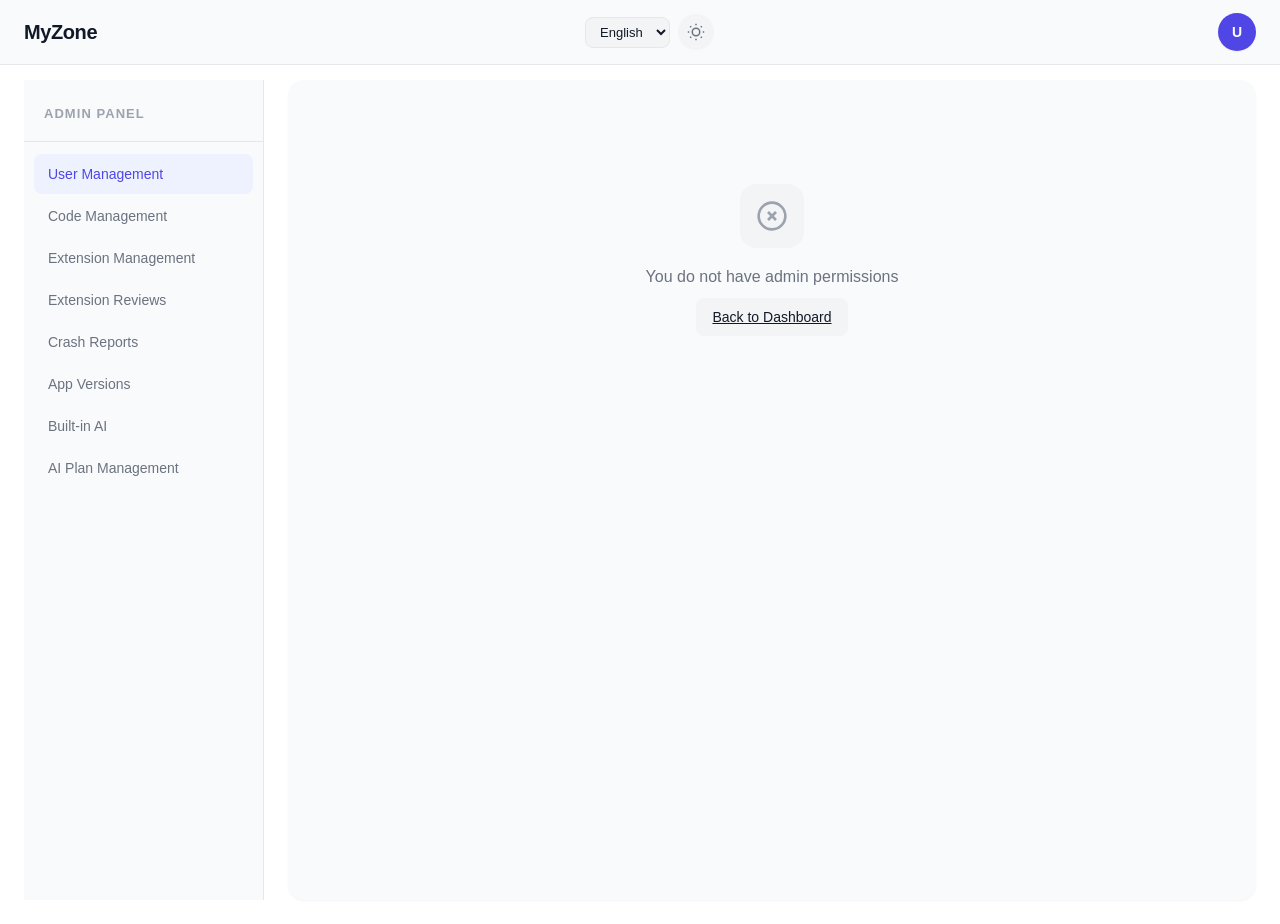
==== commit 614e9d79: "update" ====
--- a/admin.html
+++ b/admin.html
@@ -108,6 +108,13 @@
           </svg>
           <span data-i18n="admin.extensions">扩展管理</span>
         </button>
+        <button class="sidebar-item" data-page="reviews" data-i18n="admin.reviews">
+          <svg viewBox="0 0 24 24" fill="none" stroke="currentColor" stroke-width="2" stroke-linecap="round" stroke-linejoin="round">
+            <path d="M9 11l3 3L22 4"></path>
+            <path d="M21 12v7a2 2 0 0 1-2 2H5a2 2 0 0 1-2-2V5a2 2 0 0 1 2-2h11"></path>
+          </svg>
+          <span data-i18n="admin.reviews">扩展审核</span>
+        </button>
         <button class="sidebar-item" data-page="crashReports" data-i18n="admin.crashReports">
           <svg viewBox="0 0 24 24" fill="none" stroke="currentColor" stroke-width="2" stroke-linecap="round" stroke-linejoin="round">
             <path d="M10.29 3.86 1.82 18a2 2 0 0 0 1.71 3h16.94a2 2 0 0 0 1.71-3L13.71 3.86a2 2 0 0 0-3.42 0z"></path>
@@ -115,13 +122,6 @@
             <line x1="12" y1="17" x2="12.01" y2="17"></line>
           </svg>
           <span data-i18n="admin.crashReports">崩溃报告</span>
-        </button>
-        <button class="sidebar-item" data-page="cloudData" data-i18n="admin.cloudData">
-          <svg viewBox="0 0 24 24" fill="none" stroke="currentColor" stroke-width="2" stroke-linecap="round" stroke-linejoin="round">
-            <path d="M18 21a4 4 0 1 0 0-8 4 4 0 0 0-4 4c0 1.1.9 2 2 2s2-.9 2-2c0-3-2-5-3.5-6"></path>
-            <path d="M4 21V9a2 2 0 0 1 2-2h10l5 5v9"></path>
-          </svg>
-          <span data-i18n="admin.cloudData">扩展云数据</span>
         </button>
         <button class="sidebar-item" data-page="appVersions" data-i18n="admin.appVersions">
           <svg viewBox="0 0 24 24" fill="none" stroke="currentColor" stroke-width="2" stroke-linecap="round" stroke-linejoin="round">
@@ -195,6 +195,21 @@
         <div id="extensionsList" class="cards-container"></div>
       </div>
 
+      <div id="reviewsPage" class="subpage hidden">
+        <div class="page-header">
+          <h2 data-i18n="admin.reviews">扩展审核</h2>
+          <div style="display: flex; gap: 10px;">
+            <select id="reviewStatusFilter" class="form-select" style="min-width: 140px;">
+              <option value="" data-i18n="admin.reviewStatusAll">全部</option>
+              <option value="pending">待审核</option>
+              <option value="approved">已通过</option>
+              <option value="rejected">已拒绝</option>
+            </select>
+          </div>
+        </div>
+        <div id="reviewsList" class="cards-container"></div>
+      </div>
+
       <div id="crashReportsPage" class="subpage hidden">
         <div class="page-header">
           <h2 data-i18n="admin.crashReports">崩溃报告</h2>
@@ -205,19 +220,6 @@
         <div id="crashReportsList" class="cards-container"></div>
       </div>
 
-      <div id="cloudDataPage" class="subpage hidden">
-        <div class="page-header">
-          <h2 data-i18n="admin.cloudDataPageTitle">扩展云数据</h2>
-          <div style="display: flex; gap: 10px; align-items: center;">
-            <select id="cloudDataExtensionSelect" class="form-select" style="min-width: 200px;">
-              <option value="" data-i18n="admin.cloudDataSelectExtension">选择扩展</option>
-            </select>
-            <button id="cloudDataAddBtn" class="btn btn-primary" data-i18n="admin.cloudDataAdd">新建数据</button>
-          </div>
-        </div>
-        <div id="cloudDataList" class="cards-container"></div>
-      </div>
-
       <div id="appVersionsPage" class="subpage hidden">
         <div class="page-header">
           <h2 data-i18n="admin.appVersions">应用版本</h2>
@@ -277,7 +279,28 @@
     </main>
   </div>
 
-  <div id="cloudDataModal" class="modal hidden">
+  <div id="reviewModal" class="modal hidden">
+    <div class="modal-backdrop"></div>
+    <div class="modal-content">
+      <button class="close-btn" onclick="closeReviewModal()">&times;</button>
+      <h2 data-i18n="admin.reviews">扩展审核</h2>
+      <div id="reviewModalInfo" class="form-group" style="margin-top:12px;">
+        <p id="reviewModalSummary" style="margin-bottom:8px;"></p>
+        <div id="reviewPayload"></div>
+      </div>
+      <div class="form-group">
+        <label data-i18n="admin.reviewComment">审核意见</label>
+        <textarea id="reviewComment" rows="4" data-i18n-placeholder="admin.reviewCommentPlaceholder"></textarea>
+      </div>
+      <div id="reviewError" class="error-message hidden"></div>
+      <div style="display: flex; justify-content: flex-end; gap: 10px;">
+        <button type="button" class="btn btn-secondary" onclick="handleReview(false)"></button>
+        <button type="button" class="btn btn-primary" onclick="handleReview(true)"></button>
+      </div>
+    </div>
+  </div>
+
+  <div id="cloudDataModal" class="modal overlay hidden">
     <div class="modal-backdrop"></div>
     <div class="modal-content">
       <button class="close-btn" onclick="closeCloudDataModal()">&times;</button>
@@ -389,7 +412,7 @@
     </div>
   </div>
 
-  <div id="addVersionModal" class="modal hidden">
+  <div id="addVersionModal" class="modal overlay hidden">
     <div class="modal-backdrop"></div>
     <div class="modal-content large">
       <button class="close-btn" onclick="closeAddVersionModal()">&times;</button>
@@ -696,6 +719,12 @@
               <span data-i18n="admin.aiEnabled">启用</span>
             </label>
           </div>
+          <div>
+            <label class="checkbox-label" style="display: flex; align-items: center; gap: 8px; cursor: pointer; height: 100%; justify-content: center;">
+              <input type="checkbox" id="aiModelMultimodal" checked>
+              <span data-i18n="admin.aiMultimodal">多模态输入</span>
+            </label>
+          </div>
         </div>
         <div class="form-group">
           <label data-i18n="admin.aiModelType">模型类型</label>
@@ -744,6 +773,11 @@
           <input type="number" id="aiModelMaxConcurrent" min="0" step="1" value="5">
           <small class="form-hint" data-i18n="admin.aiMaxConcurrentHint">同一模型同时处理的请求数，超过后自动排队</small>
         </div>
+        <div class="form-group">
+          <label data-i18n="admin.aiContextLength">最大上下文</label>
+          <input type="number" id="aiModelContextLength" min="0" step="1" value="">
+          <small class="form-hint" data-i18n="admin.aiContextLengthHint">上下文窗口上限（tokens），0 或留空 = 未知；内置模型在客户端按此显示最大上下文</small>
+        </div>
         <div id="aiModelError" class="error-message hidden"></div>
         <div style="display: flex; justify-content: flex-end; gap: 10px;">
           <button type="button" class="btn btn-secondary" onclick="closeAIModelModal()" data-i18n="admin.aiCancel">取消</button>
@@ -759,6 +793,14 @@
       <button class="close-btn" onclick="closeAIKeysModal()">&times;</button>
       <h2 id="aiKeysModalTitle" data-i18n="admin.aiKeysTitle">管理 Key</h2>
       <div style="padding: 16px 24px 24px;">
+        <div style="display:flex; justify-content:space-between; align-items:center; margin-bottom:12px;">
+          <span id="aiProbeSummary" style="font-size:13px; opacity:.75;"></span>
+          <button id="aiProbeKeysBtn" class="btn btn-secondary" onclick="probeAIKeys()">
+            <svg width="14" height="14" viewBox="0 0 24 24" fill="none" stroke="currentColor" stroke-width="2" stroke-linecap="round" stroke-linejoin="round" aria-hidden="true"><circle cx="11" cy="11" r="7"/><path d="m21 21-4.3-4.3"/></svg>
+            <span data-i18n="admin.aiProbeKeys">探测全部 Key 状态</span>
+          </button>
+        </div>
+        <div id="aiProbeResults" class="hidden" style="margin-bottom:16px;"></div>
         <div id="aiKeysList" class="cards-container" style="margin-bottom: 16px;"></div>
         <button id="aiAddKeyBtn" class="btn btn-primary" onclick="openAIKeyModal()" data-i18n="admin.aiAddKey">新增 Key</button>
         <form id="aiKeyForm" class="hidden" style="margin-top: 16px;">
--- a/style.css
+++ b/style.css
@@ -271,6 +271,8 @@
 }
 
 .user-btn img {
+  position: absolute;
+  inset: 0;
   width: 100%;
   height: 100%;
   border-radius: var(--radius-full);
@@ -325,6 +327,7 @@
 }
 
 .user-info-avatar {
+  position: relative;
   width: 40px;
   height: 40px;
   border-radius: var(--radius-full);
@@ -336,6 +339,7 @@
   font-size: 16px;
   color: white;
   flex-shrink: 0;
+  overflow: hidden;
 }
 
 .user-info-avatar img {
@@ -702,6 +706,11 @@
   visibility: visible;
 }
 
+/* 叠放在已打开弹窗之上的次级弹窗，使用更高的层级确保不被父弹窗遮住 */
+.modal.overlay {
+  z-index: 2100;
+}
+
 .modal-backdrop {
   position: absolute;
   top: 0;
@@ -1072,6 +1081,17 @@
   gap: 24px;
 }
 
+/* 以 iframe 嵌入宿主页面（如 dashboard 的「扩展管理」）时，隐藏本页自身的导航与侧边栏，
+   避免与宿主重复嵌套；内容区自动占满剩余宽度 */
+body.embedded .navbar,
+body.embedded .sidebar {
+  display: none;
+}
+
+body.embedded .dashboard-container {
+  min-height: auto;
+}
+
 .sidebar {
   width: 240px;
   background-color: var(--surface-color);
@@ -1124,6 +1144,21 @@
 .sidebar-item.active {
   background-color: var(--primary-light);
   color: var(--primary-color);
+}
+
+.sidebar-badge {
+  margin-left: auto;
+  min-width: 18px;
+  height: 18px;
+  padding: 0 5px;
+  border-radius: 9px;
+  background: #ef4444;
+  color: #fff;
+  font-size: 11px;
+  font-weight: 600;
+  line-height: 18px;
+  text-align: center;
+  flex-shrink: 0;
 }
 
 .sidebar-item svg {
@@ -1201,6 +1236,8 @@
   font-weight: 600;
   font-size: 28px;
   color: white;
+  overflow: hidden;
+  flex-shrink: 0;
 }
 
 .profile-avatar img {
@@ -1389,6 +1426,225 @@
   gap: 8px;
 }
 
+/* ===== 激活码分组折叠卡片 ===== */
+.code-group-card {
+  background-color: var(--surface-color);
+  border: 1px solid var(--border-color);
+  border-radius: var(--radius-lg);
+  overflow: hidden;
+  transition: all var(--transition-fast);
+}
+
+.code-group-card:hover {
+  box-shadow: var(--shadow-sm);
+}
+
+.code-group-header {
+  display: flex;
+  align-items: center;
+  gap: 14px;
+  padding: 14px 16px;
+  cursor: pointer;
+  user-select: none;
+}
+
+.code-group-header:hover {
+  background-color: var(--surface-light);
+}
+
+.code-group-toggle {
+  display: flex;
+  align-items: center;
+  justify-content: center;
+  color: var(--text-secondary);
+  flex-shrink: 0;
+  transition: transform var(--transition-fast);
+}
+
+.code-group-card.open .code-group-toggle {
+  transform: rotate(90deg);
+}
+
+.code-group-toggle svg {
+  width: 18px;
+  height: 18px;
+}
+
+.code-group-main {
+  flex: 1;
+  min-width: 0;
+}
+
+.code-group-title {
+  font-size: 15px;
+  font-weight: 600;
+  margin-bottom: 4px;
+  display: flex;
+  align-items: center;
+  gap: 8px;
+}
+
+.code-group-count {
+  font-size: 12px;
+  font-weight: 600;
+  color: var(--primary-color);
+  background-color: var(--primary-light);
+  padding: 2px 8px;
+  border-radius: var(--radius-sm);
+}
+
+.code-group-attr,
+.code-group-valid {
+  color: var(--text-secondary);
+  font-size: 13px;
+  line-height: 1.6;
+}
+
+.code-group-disabled {
+  color: #f59e0b;
+}
+
+.code-group-stats {
+  display: flex;
+  gap: 8px;
+  flex-shrink: 0;
+}
+
+.code-group-badge {
+  font-size: 12px;
+  font-weight: 600;
+  padding: 4px 10px;
+  border-radius: var(--radius-sm);
+  white-space: nowrap;
+}
+
+.code-group-badge.used {
+  background-color: #fee2e2;
+  color: #ef4444;
+}
+
+.code-group-badge.unused {
+  background-color: #dcfce7;
+  color: #22c55e;
+}
+
+.code-group-badge.disabled {
+  background-color: #fef3c7;
+  color: #d97706;
+}
+
+.code-group-body {
+  display: none;
+  border-top: 1px solid var(--border-color);
+  padding: 4px 16px 12px;
+}
+
+.code-group-card.open .code-group-body {
+  display: block;
+}
+
+.code-group-toolbar {
+  display: flex;
+  align-items: center;
+  gap: 8px;
+  flex-wrap: wrap;
+  padding: 10px 0;
+  border-bottom: 1px solid var(--border-color);
+  margin-bottom: 4px;
+}
+
+.code-group-toolbar-label {
+  font-size: 12px;
+  color: var(--text-secondary);
+  flex-shrink: 0;
+}
+
+.code-group-toolbar .action-btn {
+  background-color: var(--surface-light);
+  color: var(--text-primary);
+  flex-shrink: 0;
+}
+
+.code-group-toolbar .action-btn:hover {
+  background-color: var(--surface-hover);
+}
+
+.code-group-item {
+  display: flex;
+  align-items: center;
+  gap: 12px;
+  padding: 10px 4px;
+  border-bottom: 1px dashed var(--border-color);
+  flex-wrap: wrap;
+}
+
+.code-group-item:last-child {
+  border-bottom: none;
+}
+
+.code-group-item .code-checkbox {
+  position: static;
+  flex-shrink: 0;
+}
+
+.code-group-item-code {
+  font-family: 'SF Mono', 'Monaco', 'Consolas', monospace;
+  font-size: 13px;
+  font-weight: 600;
+  color: var(--primary-color);
+  background-color: var(--primary-light);
+  padding: 3px 10px;
+  border-radius: var(--radius-sm);
+  flex-shrink: 0;
+}
+
+.code-group-item-status {
+  font-size: 12px;
+  font-weight: 600;
+  flex-shrink: 0;
+}
+
+.code-group-item-status.unused {
+  color: #22c55e;
+}
+
+.code-group-item-status.used {
+  color: #ef4444;
+}
+
+.code-group-item-status.disabled {
+  color: #d97706;
+}
+
+.code-group-item-used {
+  font-size: 12px;
+  color: var(--text-secondary);
+  flex-shrink: 0;
+}
+
+.code-group-redeemed {
+  font-size: 12px;
+  color: var(--text-secondary);
+}
+
+.code-group-item-actions {
+  margin-left: auto;
+  display: flex;
+  gap: 8px;
+  flex-shrink: 0;
+}
+
+.code-group-card .code-group-header > .action-btn,
+.code-group-item-actions .action-btn:not(.delete) {
+  background-color: var(--surface-light);
+  color: var(--primary-color);
+}
+
+.code-group-card .code-group-header > .action-btn:hover,
+.code-group-item-actions .action-btn:not(.delete):hover {
+  background-color: var(--surface-hover);
+}
+
 .action-btn {
   padding: 6px 12px;
   border: none;
@@ -2132,6 +2388,84 @@
   color: var(--info-color, #2196f3);
 }
 
+.dev-intro {
+  margin-bottom: 16px;
+  font-size: 13px;
+  color: var(--text-muted, #6b7280);
+}
+
+.review-badge {
+  display: inline-block;
+  padding: 2px 8px;
+  border-radius: 999px;
+  font-size: 12px;
+  font-weight: 500;
+  margin-right: 2px;
+}
+
+.review-badge.pending {
+  background-color: rgba(245, 158, 11, 0.14);
+  color: #d97706;
+}
+
+.review-badge.approved {
+  background-color: rgba(34, 197, 94, 0.14);
+  color: #16a34a;
+}
+
+.review-badge.rejected {
+  background-color: rgba(239, 68, 68, 0.14);
+  color: #dc2626;
+}
+
+/* 信息修改审核：待审核的新值快照展示 */
+.review-payload-row {
+  display: flex;
+  align-items: flex-start;
+  gap: 12px;
+  padding: 5px 0;
+  border-bottom: 1px dashed var(--border-color);
+  font-size: 13px;
+}
+
+.review-payload-row:last-child {
+  border-bottom: none;
+}
+
+.review-payload-label {
+  flex-shrink: 0;
+  min-width: 84px;
+  color: var(--text-secondary);
+}
+
+.review-payload-value {
+  color: var(--text-primary);
+  word-break: break-all;
+}
+
+/* 系统消息未读状态 */
+.messages-unread-dot {
+  display: inline-block;
+  width: 8px;
+  height: 8px;
+  border-radius: 50%;
+  background-color: #ef4444;
+  margin-right: 8px;
+  vertical-align: middle;
+}
+
+.message-unread {
+  background-color: var(--primary-light, #eef2ff);
+}
+
+.message-unread .code-code {
+  font-weight: 600;
+}
+
+.message-read {
+  opacity: 0.75;
+}
+
 .cloud-data-owner {
   font-family: monospace;
   font-size: 12px;
@@ -2269,6 +2603,49 @@
   background-color: var(--error-light, rgba(220, 38, 38, 0.12));
   color: var(--error-color);
 }
+
+/* Key 状态探测结果 */
+#aiProbeResults:not(.hidden) {
+  border: 1px solid var(--border-color);
+  border-radius: 10px;
+  background: var(--bg-secondary, var(--card-bg, transparent));
+  padding: 12px 14px;
+}
+
+.ai-probe-row {
+  padding: 10px 0;
+  border-bottom: 1px solid var(--border-color);
+}
+.ai-probe-row:first-child { padding-top: 2px; }
+.ai-probe-row:last-child { border-bottom: none; padding-bottom: 2px; }
+
+.ai-probe-head {
+  display: flex;
+  align-items: center;
+  gap: 8px;
+  flex-wrap: wrap;
+}
+.ai-probe-head strong { font-size: 13px; }
+
+.ai-probe-sub {
+  font-size: 12px;
+  margin-top: 4px;
+  line-height: 1.5;
+}
+.ai-probe-tag {
+  display: inline-block;
+  font-size: 11px;
+  padding: 1px 6px;
+  border-radius: 5px;
+  background: var(--border-color);
+  color: var(--text-secondary, inherit);
+}
+.ai-probe-tag-disabled {
+  background-color: var(--error-light, rgba(220, 38, 38, 0.1));
+  color: var(--error-color);
+}
+.ai-probe-muted { color: var(--text-secondary, inherit); opacity: .8; }
+.ai-probe-error { color: var(--error-color); }
 
 .ai-switch-label {
   display: inline-flex;
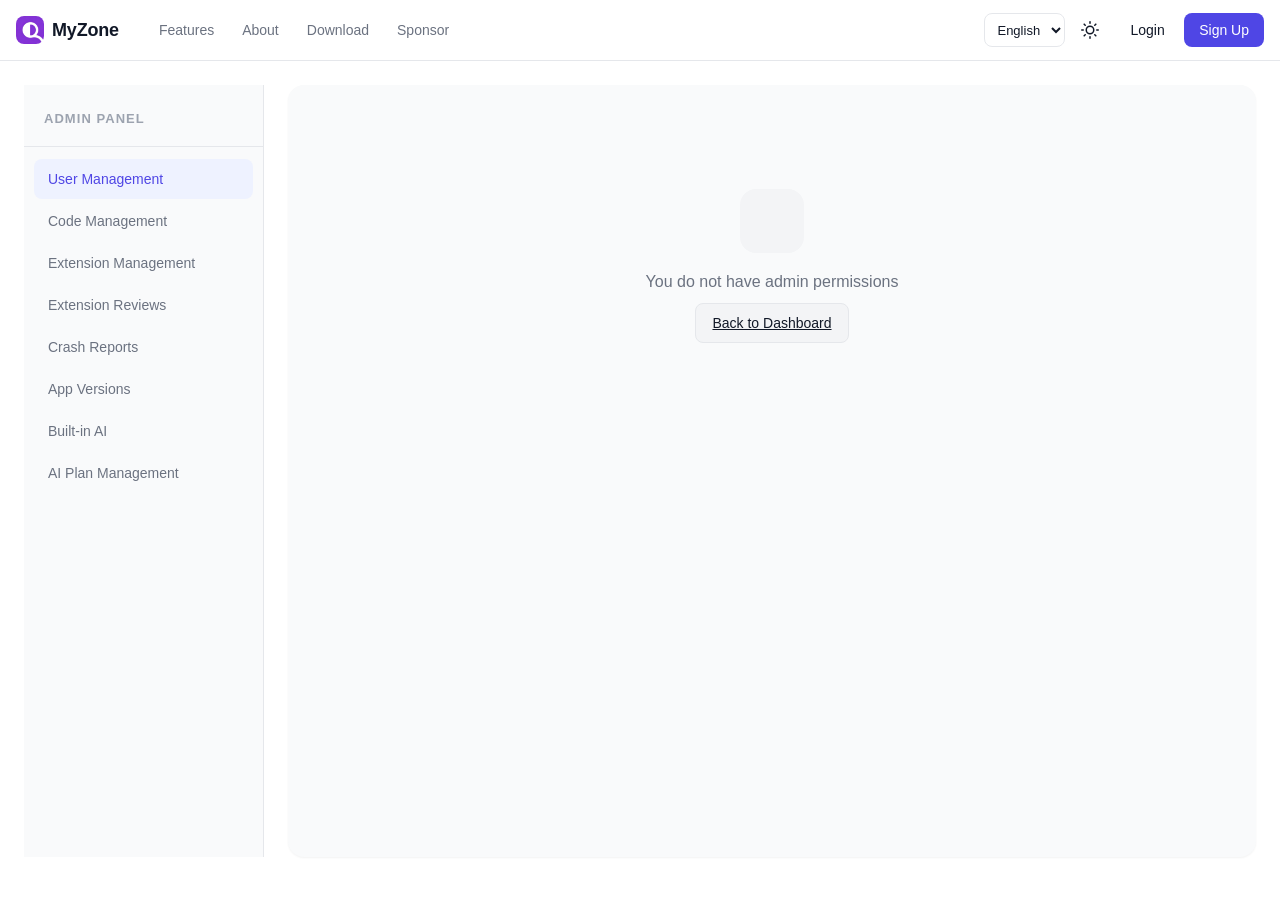
==== commit 8bfe04c8: "update" ====
--- a/admin.html
+++ b/admin.html
@@ -5,75 +5,11 @@
   <meta name="viewport" content="width=device-width, initial-scale=1.0">
   <title data-i18n="admin.pageTitle">MyZone - 管理后台</title>
   <link rel="stylesheet" href="style.css?v=2">
+  <link rel="stylesheet" href="css/site-chrome.css">
 </head>
-<body class="dashboard-body">
-  <nav class="navbar">
-    <div class="nav-container">
-      <div class="nav-logo">
-        <a href="index.html"><h1>MyZone</h1></a>
-      </div>
-      <div class="nav-settings">
-        <select id="langSelect" class="lang-select">
-          <option value="zh" data-i18n="lang.zh">中文</option>
-          <option value="en" data-i18n="lang.en">English</option>
-        </select>
-        <button id="themeToggle" class="theme-toggle" data-i18n-title="admin.toggleTheme" title="切换主题">
-          <svg id="themeIconSun" viewBox="0 0 24 24" fill="none" stroke="currentColor" stroke-width="2">
-            <circle cx="12" cy="12" r="5"></circle>
-            <line x1="12" y1="1" x2="12" y2="3"></line>
-            <line x1="12" y1="21" x2="12" y2="23"></line>
-            <line x1="4.22" y1="4.22" x2="5.64" y2="5.64"></line>
-            <line x1="18.36" y1="18.36" x2="19.78" y2="19.78"></line>
-            <line x1="1" y1="12" x2="3" y2="12"></line>
-            <line x1="21" y1="12" x2="23" y2="12"></line>
-            <line x1="4.22" y1="19.78" x2="5.64" y2="18.36"></line>
-            <line x1="18.36" y1="5.64" x2="19.78" y2="4.22"></line>
-          </svg>
-          <svg id="themeIconMoon" class="hidden" viewBox="0 0 24 24" fill="none" stroke="currentColor" stroke-width="2">
-            <path d="M21 12.79A9 9 0 1 1 11.21 3 7 7 0 0 0 21 12.79z"></path>
-          </svg>
-        </button>
-      </div>
-      <div class="nav-auth">
-        <div id="userBtn" class="user-btn">
-          <span id="userBtnAvatar">U</span>
-          <div id="userMenu" class="user-menu hidden">
-            <div class="user-info">
-              <div class="user-info-avatar" id="userAvatar">U</div>
-              <div class="user-info-text">
-                <h4 id="userName" data-i18n="common.user">用户</h4>
-                <p id="userEmail">user@example.com</p>
-              </div>
-            </div>
-            <div class="user-menu-divider"></div>
-            <a href="dashboard.html" class="user-menu-item" data-i18n="nav.dashboard">
-              <svg viewBox="0 0 24 24" fill="none" stroke="currentColor" stroke-width="2">
-                <path d="M3 9l9-7 9 7v11a2 2 0 0 1-2 2H5a2 2 0 0 1-2-2z"></path>
-                <polyline points="9 22 9 12 15 12 15 22"></polyline>
-              </svg>
-              <span data-i18n="nav.dashboard">个人中心</span>
-            </a>
-            <a href="admin.html" class="user-menu-item" data-i18n="nav.admin">
-              <svg viewBox="0 0 24 24" fill="none" stroke="currentColor" stroke-width="2">
-                <path d="M12 22s8-4 8-10V5l-8-3-8 3v7c0 6 8 10 8 10z"></path>
-                <circle cx="12" cy="8" r="3"></circle>
-              </svg>
-              <span data-i18n="nav.admin">管理后台</span>
-            </a>
-            <div class="user-menu-divider"></div>
-            <button id="logoutBtn" class="user-menu-item danger" data-i18n="nav.logout">
-              <svg viewBox="0 0 24 24" fill="none" stroke="currentColor" stroke-width="2">
-                <path d="M9 21H5a2 2 0 0 1-2-2V5a2 2 0 0 1 2-2h4"></path>
-                <polyline points="16 17 21 12 16 7"></polyline>
-                <line x1="21" y1="12" x2="9" y2="12"></line>
-              </svg>
-              <span data-i18n="nav.logout">退出登录</span>
-            </button>
-          </div>
-        </div>
-      </div>
-    </div>
-  </nav>
+<body class="dashboard-body" data-page="admin">
+  <!-- 共享头部（由 js/site-chrome.js 注入） -->
+  <div id="site-header"></div>
 
   <div class="dashboard-container">
     <aside class="sidebar">
@@ -423,7 +359,11 @@
         <!-- ZIP 文件选择：选中后自动解析 manifest 并填入下方表单 -->
         <div class="form-group">
           <label data-i18n="admin.versionFile">扩展文件（ZIP压缩包）</label>
-          <input type="file" id="versionFile" accept=".zip" required>
+          <div class="file-picker">
+            <label for="versionFile" class="btn btn-secondary file-picker-btn" data-i18n="admin.chooseFile">选择文件</label>
+            <span id="versionFileText" class="file-picker-name" data-i18n="admin.noFileChosen">未选择文件</span>
+            <input type="file" id="versionFile" accept=".zip" class="file-picker-input" required>
+          </div>
           <div id="manifestParseStatus" class="manifest-parse-status hidden"></div>
         </div>
 
@@ -479,7 +419,11 @@
       <form id="quickCreateForm">
         <div class="form-group">
           <label data-i18n="admin.versionFile">扩展文件（ZIP压缩包）</label>
-          <input type="file" id="quickCreateFile" accept=".zip" required>
+          <div class="file-picker">
+            <label for="quickCreateFile" class="btn btn-secondary file-picker-btn" data-i18n="admin.chooseFile">选择文件</label>
+            <span id="quickCreateFileText" class="file-picker-name" data-i18n="admin.noFileChosen">未选择文件</span>
+            <input type="file" id="quickCreateFile" accept=".zip" class="file-picker-input" required>
+          </div>
           <div id="quickCreateParseStatus" class="manifest-parse-status hidden"></div>
         </div>
 
@@ -939,7 +883,23 @@
   <script src="js/lib/supabase.min.js"></script>
   <script src="js/supabase-client.js"></script>
   <script src="js/i18n.js"></script>
+  <script src="js/site-chrome.js"></script>
   <script src="js/auth.js"></script>
   <script src="js/admin.js"></script>
+  <script>
+    // 自定义文件选择：更新文件名显示
+    document.addEventListener('DOMContentLoaded', () => {
+      ['versionFile', 'quickCreateFile'].forEach(id => {
+        const input = document.getElementById(id);
+        const text = document.getElementById(id + 'Text');
+        if (!input || !text) return;
+        input.addEventListener('change', () => {
+          text.textContent = input.files && input.files[0]
+            ? input.files[0].name
+            : (window.i18n && i18n.t ? i18n.t('admin.noFileChosen') : '未选择文件');
+        });
+      });
+    });
+  </script>
 </body>
 </html>
--- a/style.css
+++ b/style.css
@@ -92,8 +92,13 @@
 }
 
 body.dashboard-body {
-  padding: 80px 24px 24px;
+  padding: 0;
   background-color: var(--background-color);
+}
+
+/* 头部为 full-width sticky，保持满宽贴顶；内容区单独留白 */
+body.dashboard-body > .dashboard-container {
+  padding: 24px;
 }
 
 .navbar {
@@ -148,6 +153,7 @@
 }
 
 .nav-links a {
+  position: relative;
   color: var(--text-secondary);
   text-decoration: none;
   font-size: 14px;
@@ -155,8 +161,26 @@
   transition: color var(--transition-fast);
 }
 
+.nav-links a::after {
+  content: '';
+  position: absolute;
+  left: 0;
+  bottom: -6px;
+  width: 100%;
+  height: 2px;
+  border-radius: var(--radius-full);
+  background-color: var(--primary-color);
+  transform: scaleX(0);
+  transform-origin: left;
+  transition: transform var(--transition-normal);
+}
+
 .nav-links a:hover {
   color: var(--text-primary);
+}
+
+.nav-links a:hover::after {
+  transform: scaleX(1);
 }
 
 .nav-auth {
@@ -199,11 +223,12 @@
 .btn-primary {
   background-color: var(--primary-color);
   color: white;
+  box-shadow: 0 1px 2px rgba(79, 70, 229, 0.3);
 }
 
 .btn-primary:hover {
   background-color: var(--primary-hover);
-  transform: translateY(-1px);
+  transform: translateY(-2px);
   box-shadow: var(--shadow-md);
 }
 
@@ -214,10 +239,13 @@
 .btn-secondary {
   background-color: var(--surface-light);
   color: var(--text-primary);
+  border: 1px solid var(--border-color);
 }
 
 .btn-secondary:hover {
   background-color: var(--surface-hover);
+  border-color: var(--text-muted);
+  transform: translateY(-1px);
 }
 
 .btn-danger {
@@ -445,25 +473,43 @@
 }
 
 .hero {
-  max-width: 1000px;
+  max-width: 1080px;
   margin: 0 auto;
-  padding: 100px 24px 80px;
+  padding: 112px 24px 88px;
   text-align: center;
 }
 
+.hero-badge {
+  display: inline-flex;
+  align-items: center;
+  gap: 8px;
+  padding: 6px 14px;
+  border-radius: var(--radius-full);
+  background-color: var(--primary-light);
+  color: var(--primary-color);
+  font-size: 13px;
+  font-weight: 600;
+  margin-bottom: 24px;
+}
+
+.hero-badge svg {
+  width: 15px;
+  height: 15px;
+}
+
 .hero-content h2 {
-  font-size: 42px;
+  font-size: 46px;
   font-weight: 800;
   margin-bottom: 16px;
   letter-spacing: -0.02em;
-  line-height: 1.15;
+  line-height: 1.12;
 }
 
 .hero-content p {
   font-size: 18px;
   color: var(--text-secondary);
   margin-bottom: 32px;
-  max-width: 500px;
+  max-width: 520px;
   margin-left: auto;
   margin-right: auto;
 }
@@ -473,6 +519,168 @@
   gap: 16px;
   justify-content: center;
   flex-wrap: wrap;
+}
+
+.hero-meta {
+  display: flex;
+  gap: 22px;
+  justify-content: center;
+  flex-wrap: wrap;
+  margin-top: 24px;
+}
+
+.hero-meta span {
+  display: inline-flex;
+  align-items: center;
+  gap: 6px;
+  font-size: 14px;
+  color: var(--text-secondary);
+}
+
+.hero-meta svg {
+  width: 16px;
+  height: 16px;
+  color: var(--success-color);
+}
+
+/* hero 产品预览窗 */
+.hero-preview {
+  margin-top: 56px;
+  text-align: left;
+}
+
+.preview-window {
+  max-width: 640px;
+  margin: 0 auto;
+  border: 1px solid var(--border-color);
+  border-radius: var(--radius-xl);
+  overflow: hidden;
+  background-color: var(--surface-color);
+  box-shadow: var(--shadow-xl);
+}
+
+.preview-bar {
+  position: relative;
+  display: flex;
+  align-items: center;
+  gap: 6px;
+  padding: 12px 16px;
+  background-color: var(--surface-light);
+  border-bottom: 1px solid var(--border-color);
+}
+
+.preview-bar > i {
+  width: 11px;
+  height: 11px;
+  border-radius: 50%;
+  background-color: #fca5a5;
+}
+
+.preview-bar > i:nth-child(2) {
+  background-color: #fcd34d;
+}
+
+.preview-bar > i:nth-child(3) {
+  background-color: #6ee7b7;
+}
+
+.preview-title {
+  position: absolute;
+  left: 50%;
+  transform: translateX(-50%);
+  font-size: 12px;
+  font-weight: 600;
+  color: var(--text-muted);
+}
+
+.preview-body {
+  display: flex;
+  min-height: 220px;
+}
+
+.preview-side {
+  width: 132px;
+  flex-shrink: 0;
+  padding: 12px 8px;
+  border-right: 1px solid var(--border-color);
+  display: flex;
+  flex-direction: column;
+  gap: 4px;
+}
+
+.preview-side div {
+  display: flex;
+  align-items: center;
+  gap: 8px;
+  padding: 8px 10px;
+  border-radius: var(--radius-sm);
+  font-size: 13px;
+  color: var(--text-secondary);
+}
+
+.preview-side div.active {
+  background-color: var(--primary-light);
+  color: var(--primary-color);
+  font-weight: 600;
+}
+
+.preview-side svg {
+  width: 15px;
+  height: 15px;
+}
+
+.preview-main {
+  flex: 1;
+  padding: 16px;
+  display: flex;
+  flex-direction: column;
+  gap: 10px;
+}
+
+.p-file {
+  display: flex;
+  align-items: center;
+  gap: 12px;
+  padding: 12px;
+  border: 1px solid var(--border-color);
+  border-radius: var(--radius-md);
+  background-color: var(--surface-light);
+  transition: border-color var(--transition-fast);
+}
+
+.p-file:hover {
+  border-color: var(--primary-color);
+}
+
+.f-ic {
+  width: 36px;
+  height: 36px;
+  flex-shrink: 0;
+  border-radius: var(--radius-md);
+  background-color: color-mix(in srgb, var(--c, var(--primary-color)) 14%, transparent);
+  display: flex;
+  align-items: center;
+  justify-content: center;
+  color: var(--c, var(--primary-color));
+}
+
+.f-ic svg {
+  width: 18px;
+  height: 18px;
+}
+
+.p-file b {
+  display: block;
+  font-size: 14px;
+  font-weight: 600;
+  color: var(--text-primary);
+}
+
+.p-file small {
+  display: block;
+  font-size: 12px;
+  color: var(--text-muted);
+  margin-top: 2px;
 }
 
 .sponsor-hero {
@@ -622,9 +830,9 @@
 }
 
 .feature-card:hover {
-  transform: translateY(-4px);
+  transform: translateY(-6px);
   box-shadow: var(--shadow-lg);
-  border-color: var(--primary-color);
+  border-color: color-mix(in srgb, var(--primary-color) 40%, transparent);
 }
 
 .feature-icon {
@@ -636,12 +844,18 @@
   align-items: center;
   justify-content: center;
   margin: 0 auto 16px;
+  transition: background-color var(--transition-normal), transform var(--transition-normal);
 }
 
 .feature-icon svg {
   width: 24px;
   height: 24px;
   color: var(--primary-color);
+  transition: transform var(--transition-normal);
+}
+
+.feature-card:hover .feature-icon svg {
+  transform: scale(1.15);
 }
 
 .feature-card h3 {
@@ -847,6 +1061,11 @@
   font-size: 13px;
   font-weight: 500;
 }
+
+.file-picker { display: flex; align-items: center; gap: 10px; flex-wrap: wrap; }
+.file-picker-input { position: absolute; width: 1px; height: 1px; opacity: 0; pointer-events: none; }
+.file-picker-btn { flex-shrink: 0; cursor: pointer; }
+.file-picker-name { font-size: 13px; color: var(--text-secondary, #6b7280); max-width: 100%; overflow: hidden; text-overflow: ellipsis; white-space: nowrap; }
 
 .form-group input,
 .form-group select,
@@ -2523,11 +2742,31 @@
   }
 
   .hero {
-    padding: 80px 16px 60px;
+    padding: 72px 16px 48px;
   }
 
   .hero-content h2 {
-    font-size: 28px;
+    font-size: 30px;
+  }
+
+  .hero-content p {
+    font-size: 15px;
+  }
+
+  .hero-meta {
+    gap: 12px 18px;
+  }
+
+  .hero-meta span {
+    font-size: 13px;
+  }
+
+  .hero-preview {
+    margin-top: 40px;
+  }
+
+  .preview-side {
+    display: none;
   }
 
   .nav-container {
@@ -2718,4 +2957,15 @@
   font-size: 16px;
   font-weight: 600;
   margin: 0 0 8px;
+}
+
+/* ========== 官网淡入动画（尊重 prefers-reduced-motion） ========== */
+.reveal {
+  opacity: 0;
+  transform: translateY(14px);
+  transition: opacity 0.5s ease, transform 0.5s ease;
+}
+.reveal.revealed {
+  opacity: 1;
+  transform: none;
 }
--- a/css/site-chrome.css
+++ b/css/site-chrome.css
@@ -0,0 +1,184 @@
+/* =========================================================
+ * site-chrome.css —— 全站公共头部 / 底部 样式
+ * 头部使用一套自有的主题变量(--chrome-*)，不依赖 DaisyUI(--b1/--bc/--p)
+ * 或 style.css(--background-color/--border-color/--primary-color)，
+ * 确保首页(DaisyUI)与内页(style.css)在任何页面渲染出的头部完全一致。
+ * 明暗主题跟随 <html data-theme="light|dark"> 切换。
+ * ========================================================= */
+
+.hidden { display: none !important; }
+
+/* ---------- 头部/底部自有主题色 ---------- */
+:root {
+  --chrome-bg: #ffffff;        /* 头部底 */
+  --chrome-surface: #f9fafb;   /* 页脚底 */
+  --chrome-border: #e5e7eb;    /* 分隔线 */
+  --chrome-text: #111827;      /* 主文字 */
+  --chrome-muted: #6b7280;     /* 次要文字 */
+  --chrome-hover: #f3f4f6;     /* 悬停底 */
+  --chrome-accent: #4f46e5;    /* 强调/主色 */
+  --chrome-danger: #dc2626;    /* 危险 */
+}
+[data-theme="dark"] {
+  --chrome-bg: #0f172a;
+  --chrome-surface: #1e293b;
+  --chrome-border: #334155;
+  --chrome-text: #f1f5f9;
+  --chrome-muted: #94a3b8;
+  --chrome-hover: #243244;
+  --chrome-accent: #6366f1;
+  --chrome-danger: #f87171;
+}
+
+/* ---------- 底部 ---------- */
+#site-footer { display: block; }
+.app-footer {
+  display: flex;
+  align-items: center;
+  justify-content: center;
+  gap: 8px;
+  padding: 16px 24px;
+  border-top: 1px solid var(--chrome-border);
+  background: var(--chrome-surface);
+  color: var(--chrome-muted);
+  font-size: 13px;
+}
+.app-footer__icon { width: 18px; height: 18px; border-radius: 5px; object-fit: contain; }
+.app-footer__name { font-weight: 700; color: var(--chrome-text); }
+.app-footer__copy { margin: 0; }
+
+/* ---------- 头部 ---------- */
+#site-header { display: block; }
+.app-header {
+  position: sticky;
+  top: 0;
+  z-index: 50;
+  background: color-mix(in srgb, var(--chrome-bg) 85%, transparent);
+  -webkit-backdrop-filter: blur(12px);
+  backdrop-filter: blur(12px);
+  border-bottom: 1px solid var(--chrome-border);
+}
+.app-header__inner {
+  max-width: 1280px;
+  margin: 0 auto;
+  padding: 0 16px;
+  height: 60px;
+  display: flex;
+  align-items: center;
+  gap: 16px;
+}
+.app-header__brand {
+  display: inline-flex;
+  align-items: center;
+  gap: 8px;
+  font-weight: 700;
+  font-size: 18px;
+  letter-spacing: -0.01em;
+  color: var(--chrome-text);
+  text-decoration: none;
+}
+.app-header__icon { width: 28px; height: 28px; border-radius: 8px; object-fit: contain; }
+
+.app-header__nav { display: flex; align-items: center; gap: 4px; margin-left: 12px; }
+.app-header__link {
+  padding: 6px 12px;
+  border-radius: 8px;
+  font-size: 14px;
+  font-weight: 500;
+  color: var(--chrome-muted);
+  text-decoration: none;
+  transition: background .15s ease, color .15s ease;
+}
+.app-header__link:hover { background: var(--chrome-hover); color: var(--chrome-text); }
+.app-header__link--active { color: var(--chrome-accent); font-weight: 600; }
+
+.app-header__tools { margin-left: auto; display: flex; align-items: center; gap: 8px; }
+
+.app-lang {
+  height: 34px;
+  padding: 0 8px;
+  border: 1px solid var(--chrome-border);
+  border-radius: 8px;
+  background: var(--chrome-bg);
+  color: var(--chrome-text);
+  font-size: 13px;
+  cursor: pointer;
+}
+.app-theme { width: 34px; height: 34px;
+  display: inline-flex; align-items: center; justify-content: center;
+  border: none; border-radius: 8px;
+  background: transparent; color: inherit; cursor: pointer;
+}
+.app-theme:hover { background: var(--chrome-hover); }
+.theme-icon-sun, .theme-icon-moon { display: inline-flex; align-items: center; justify-content: center; }
+.theme-icon-sun svg, .theme-icon-moon svg { width: 18px; height: 18px; }
+
+.app-btn {
+  height: 34px; padding: 0 14px;
+  border-radius: 8px; font-size: 14px; font-weight: 500;
+  cursor: pointer; text-decoration: none;
+  transition: background .15s ease, opacity .15s ease;
+}
+.app-btn--ghost { background: transparent; color: inherit; border: 1px solid transparent; }
+.app-btn--ghost:hover { background: var(--chrome-hover); }
+.app-btn--primary {
+  background: var(--chrome-accent);
+  color: #fff; border: 1px solid transparent;
+}
+.app-btn--primary:hover { opacity: .9; }
+
+/* ---------- 用户菜单 ---------- */
+.app-user { position: relative; }
+.app-user__avatar {
+  width: 34px; height: 34px;
+  border: none; border-radius: 9999px;
+  background: var(--chrome-accent);
+  color: #fff; font-weight: 700; cursor: pointer;
+  display: inline-flex; align-items: center; justify-content: center;
+  overflow: hidden; padding: 0;
+}
+.app-user__avatar img { width: 100%; height: 100%; object-fit: cover; }
+
+.app-user__menu {
+  position: absolute; top: calc(100% + 8px); right: 0; z-index: 1001;
+  min-width: 216px;
+  background: var(--chrome-bg);
+  border: 1px solid var(--chrome-border);
+  border-radius: 12px; padding: 6px;
+  box-shadow: 0 10px 30px rgba(0,0,0,.15);
+  opacity: 0; visibility: hidden; transform: translateY(-8px);
+  transition: opacity .2s ease, transform .2s ease, visibility .2s ease;
+}
+.app-user__menu.open { opacity: 1; visibility: visible; transform: translateY(0); animation: appMenuIn .18s ease; }
+@keyframes appMenuIn {
+  from { opacity: 0; transform: translateY(-8px) scale(.98); }
+  to { opacity: 1; transform: translateY(0) scale(1); }
+}
+.app-user__head {
+  padding: 8px 12px 10px;
+  border-bottom: 1px solid var(--chrome-border);
+  display: flex; flex-direction: column;
+}
+.app-user__head #userName { font-weight: 600; font-size: 14px; }
+.app-user__email { font-size: 12px; opacity: .6; overflow: hidden; text-overflow: ellipsis; white-space: nowrap; }
+.app-user__item {
+  display: flex; align-items: center; gap: 10px; width: 100%;
+  padding: 9px 12px; margin-top: 2px; box-sizing: border-box;
+  border: none; background: none; border-radius: 8px;
+  font-size: 14px; color: inherit; cursor: pointer; text-align: left; text-decoration: none;
+}
+.app-user__item:hover { background: var(--chrome-hover); }
+.app-user__item--danger { color: var(--chrome-danger); }
+.app-user__icon { display: inline-flex; align-items: center; justify-content: center; flex-shrink: 0; }
+.app-user__icon svg { width: 16px; height: 16px; }
+
+/* 内页原固定导航预留的顶部留白调整（头部改为 sticky 在流内，无需额外留白） */
+
+/* 移动端：导航与语言选择适当压缩 */
+@media (max-width: 480px) {
+  .app-header__nav { display: none; }
+  .app-header__inner { padding: 0 12px; gap: 8px; }
+  .app-header__brand { font-size: 16px; }
+  .app-lang { display: none; }
+  .app-btn { padding: 0 10px; }
+}
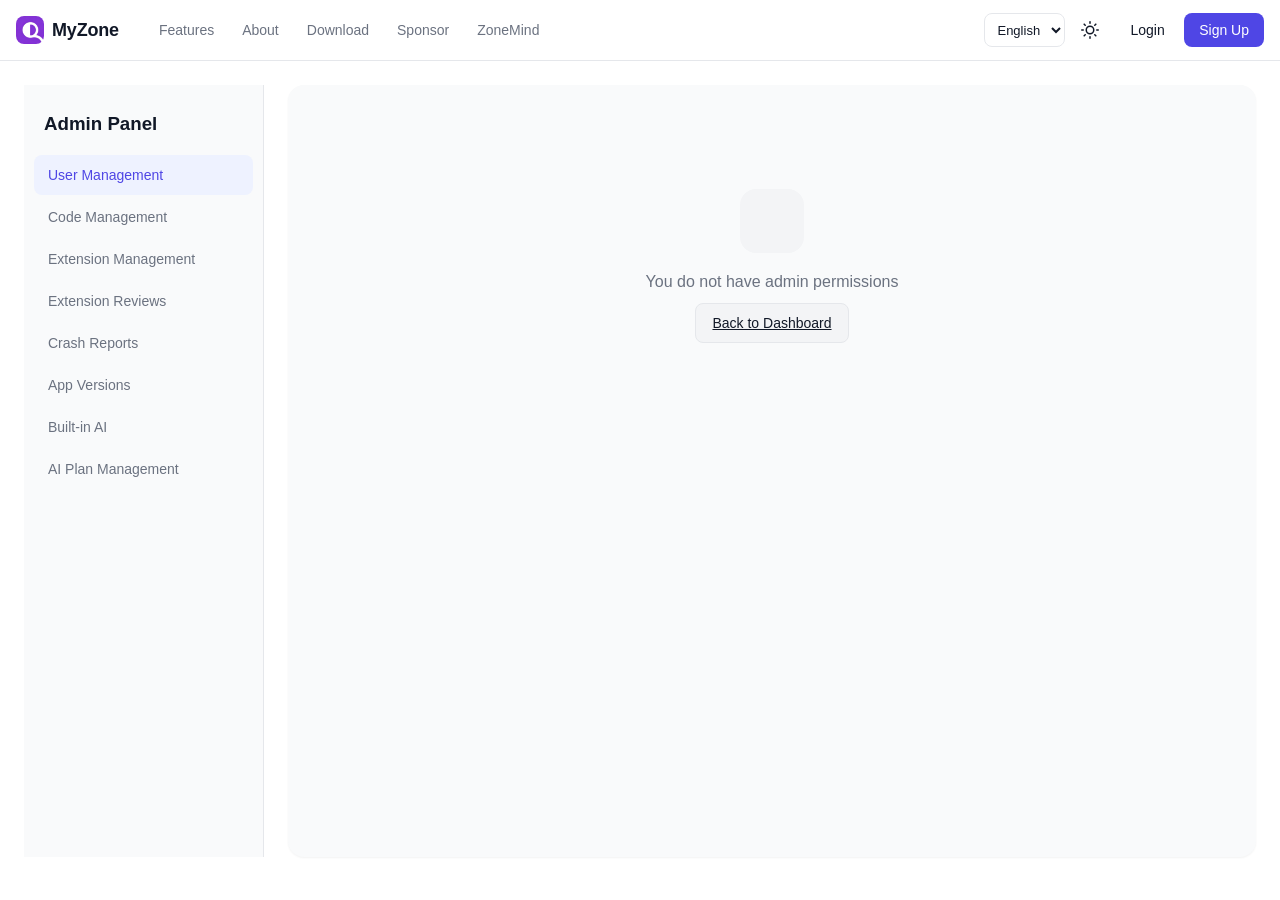
==== commit ebcbe9ab: "update" ====
--- a/admin.html
+++ b/admin.html
@@ -15,6 +15,11 @@
     <aside class="sidebar">
       <div class="sidebar-header">
         <h3 data-i18n="admin.title">管理后台</h3>
+        <button class="sidebar-toggle" type="button" aria-label="Toggle sidebar">
+          <svg viewBox="0 0 24 24" fill="none" stroke="currentColor" stroke-width="2">
+            <path d="M9 18l6-6-6-6"></path>
+          </svg>
+        </button>
       </div>
       <div class="sidebar-menu">
         <button class="sidebar-item active" data-page="users" data-i18n="admin.users">
@@ -172,16 +177,23 @@
           <h2 data-i18n="admin.aiTitle">内置 AI</h2>
         </div>
         <div class="ai-tabs">
-          <button class="tab active" data-ai-tab="models" onclick="switchAITab('models')" data-i18n="admin.aiTabModels">模型管理</button>
+          <button class="tab active" data-ai-tab="providers" onclick="switchAITab('providers')" data-i18n="admin.aiTabProviders">提供商</button>
           <button class="tab" data-ai-tab="credits" onclick="switchAITab('credits')" data-i18n="admin.aiTabCredits">用户额度</button>
           <button class="tab" data-ai-tab="usage" onclick="switchAITab('usage')" data-i18n="admin.aiTabUsage">用量统计</button>
-        </div>
-
-        <div id="aiModelsPanel" class="ai-tab-panel">
+          <button class="tab" data-ai-tab="preview" onclick="switchAITab('preview')" data-i18n="admin.aiTabPreview">模型预览</button>
+        </div>
+
+        <div id="aiProvidersPanel" class="ai-tab-panel">
           <div class="cloud-data-toolbar">
-            <button id="aiAddModelBtn" class="btn btn-primary" data-i18n="admin.aiAddModel">新增模型</button>
-          </div>
-          <div id="aiModelsList" class="cards-container"></div>
+            <button id="aiAddProviderBtn" class="btn btn-primary" onclick="openAIProviderModal()" data-i18n="admin.aiAddProvider">新增提供商</button>
+            <button id="aiProbeAllKeysBtn" class="btn btn-secondary" onclick="probeAllAIKeys()">
+              <span data-i18n="admin.aiProbeAllKeys">探测全部 Key 状态</span>
+            </button>
+          </div>
+          <div id="aiBillingCard"></div>
+          <div id="aiAllProbeSummary" class="ai-probe-summary hidden"></div>
+          <div id="aiAllProbeResults" class="ai-probe-results hidden"></div>
+          <div id="aiProvidersList" class="cards-container"></div>
         </div>
 
         <div id="aiCreditsPanel" class="ai-tab-panel hidden">
@@ -199,6 +211,13 @@
             <button class="btn ai-days-btn" data-days="90" onclick="loadAIUsage(90)" data-i18n="admin.aiDays90">近90天</button>
           </div>
           <div id="aiUsageContent"></div>
+        </div>
+
+        <div id="aiPreviewPanel" class="ai-tab-panel hidden">
+          <div class="cloud-data-toolbar">
+            <button class="btn btn-secondary" onclick="loadAIModelsPreview()" data-i18n="admin.aiRefresh">刷新</button>
+          </div>
+          <div id="aiModelsPreview" class="cards-container"></div>
         </div>
       </div>
 
@@ -604,53 +623,28 @@
       <form id="aiModelForm">
         <input type="hidden" id="aiModelId">
         <div class="form-group">
-          <label data-i18n="admin.aiPreset">预设</label>
-          <select id="aiModelPreset" class="form-select" onchange="applyAIModelPreset()">
-            <option value="" data-i18n="admin.aiPresetCustom">自定义</option>
-            <option value="openai" data-i18n="admin.aiPresetOpenAI">OpenAI</option>
-            <option value="deepseek" data-i18n="admin.aiPresetDeepseek">DeepSeek</option>
-            <option value="dashscope" data-i18n="admin.aiPresetDashscope">通义千问（阿里云百炼）</option>
-            <option value="zhipu" data-i18n="admin.aiPresetZhipu">智谱 GLM</option>
-            <option value="moonshot" data-i18n="admin.aiPresetMoonshot">Moonshot Kimi</option>
-            <option value="ark" data-i18n="admin.aiPresetArk">火山方舟（豆包）</option>
-            <option value="siliconflow" data-i18n="admin.aiPresetSiliconflow">硅基流动 SiliconFlow</option>
-            <option value="openrouter" data-i18n="admin.aiPresetOpenrouter">OpenRouter</option>
-            <option value="ollama" data-i18n="admin.aiPresetOllama">Ollama（本地）</option>
-          </select>
-        </div>
-        <div class="form-group">
           <label data-i18n="admin.aiName">名称</label>
           <input type="text" id="aiModelName" required data-i18n-placeholder="admin.aiName">
         </div>
-        <div class="form-group" style="display: grid; grid-template-columns: 1fr 1fr; gap: 12px;">
-          <div>
-            <label data-i18n="admin.aiBackend">后端</label>
-            <select id="aiModelBackend" class="form-select">
-              <option value="openai" data-i18n="admin.aiBackendOpenAI">OpenAI</option>
-              <option value="ollama" data-i18n="admin.aiBackendOllama">Ollama</option>
-            </select>
+        <div class="form-group" style="display: grid; grid-template-columns: 1fr 1fr 1fr; gap: 12px;">
+          <div>
+            <label data-i18n="admin.aiModel">模型</label>
+            <div style="display: flex; gap: 6px; align-items: center;">
+              <input type="text" id="aiModelModel" required style="flex: 1; min-width: 0;" onchange="fillModelRates(this.value)">
+              <button type="button" class="btn btn-secondary" style="white-space: nowrap; flex-shrink: 0;" onclick="fetchModelsForModelForm(this)" data-i18n="admin.aiFetchFromApi">从API获取</button>
+            </div>
+            <select id="aiModelModelPick" class="form-select hidden" style="margin-top: 6px; width: 100%;" onchange="onModelPickChange()"></select>
+            <small class="form-hint" id="aiModelFetchError" style="color: var(--error-color);"></small>
           </div>
           <div>
             <label data-i18n="admin.aiSortOrder">排序</label>
-            <input type="number" id="aiModelSortOrder" value="0">
-          </div>
-        </div>
-        <div class="form-group">
-          <label data-i18n="admin.aiBaseUrl">上游地址</label>
-          <input type="text" id="aiModelBaseUrl" placeholder="https://...">
-        </div>
-        <div class="form-group">
-          <label data-i18n="admin.aiModel">模型</label>
-          <div style="display: flex; gap: 8px;">
-            <input type="text" id="aiModelModel" required style="flex: 1;" onchange="fillModelRates(this.value)">
-            <button type="button" id="aiModelFetchBtn" class="btn btn-secondary" onclick="fetchAIModelList()" data-i18n="admin.aiFetchModels">获取模型列表</button>
-          </div>
-          <select id="aiModelPick" class="form-select hidden" style="margin-top: 8px;" onchange="document.getElementById('aiModelModel').value = this.value; fillModelRates(this.value)"></select>
-        </div>
-        <div class="form-group">
-          <label data-i18n="admin.aiDiscoveryKey">临时 API Key</label>
-          <input type="password" id="aiModelDiscoveryKey" data-i18n-placeholder="admin.aiDiscoveryKeyPlaceholder">
-          <small class="form-hint" data-i18n="admin.aiDiscoveryKeyHint">仅用于获取模型列表，不保存；留空则使用该模型已保存的 Key</small>
+            <input type="number" id="aiModelSortOrder" value="0" style="width: 100%;">
+          </div>
+          <div>
+            <label data-i18n="admin.aiPriority">优先级</label>
+            <input type="number" id="aiModelPriority" value="0" style="width: 100%;" min="0" step="1">
+            <small class="form-hint" id="aiPriorityHint" data-i18n="admin.aiPriorityHint">数值越大越优先，供 AUTO 自动选择参考</small>
+          </div>
         </div>
         <div class="form-group" style="display: grid; grid-template-columns: 1fr 1fr; gap: 12px;">
           <div>
@@ -728,6 +722,65 @@
           <button type="submit" class="btn btn-primary" data-i18n="admin.aiSaveKey">保存</button>
         </div>
       </form>
+    </div>
+  </div>
+
+  <div id="aiProviderModal" class="modal hidden">
+    <div class="modal-backdrop"></div>
+    <div class="modal-content ai-model">
+      <button class="close-btn" onclick="closeAIProviderModal()">&times;</button>
+      <h2 id="aiProviderModalTitle" data-i18n="admin.aiProviderModalTitleAdd">新增提供商</h2>
+      <form id="aiProviderForm">
+        <input type="hidden" id="aiProviderId">
+        <div class="form-group">
+          <label data-i18n="admin.aiProviderName">提供商名称</label>
+          <input type="text" id="aiProviderName" required data-i18n-placeholder="admin.aiProviderNamePlaceholder">
+        </div>
+        <div class="form-group">
+          <label data-i18n="admin.aiProviderBaseUrl">API 地址</label>
+          <input type="text" id="aiProviderBaseUrl" required data-i18n-placeholder="admin.aiProviderBaseUrlPlaceholder">
+          <small class="form-hint" data-i18n="admin.aiProviderBaseUrlHint">OpenAI 兼容接口基址，实际调用拼接各模型在该提供商下的上游模型 ID</small>
+        </div>
+        <div class="form-group">
+          <label for="aiProviderPreset" data-i18n="admin.aiProviderPreset">快速填充预设</label>
+          <select id="aiProviderPreset" class="form-select" onchange="applyAIProviderPreset(this.value)">
+            <option value="" data-i18n="admin.aiProviderPresetNone">— 手动填写 / 不使用预设 —</option>
+            <option value="deepseek">DeepSeek · api.deepseek.com</option>
+            <option value="openai">OpenAI · api.openai.com/v1</option>
+            <option value="glm">智谱GLM · open.bigmodel.cn/api/paas/v4</option>
+            <option value="qwen">通义Qwen · dashscope.aliyuncs.com/compatible-mode/v1</option>
+            <option value="kimi">Kimi(月之暗面) · api.moonshot.cn/v1</option>
+            <option value="ollama">Ollama 本地 · http://localhost:11434/v1</option>
+          </select>
+        </div>
+        <div class="form-group" style="display: grid; grid-template-columns: 1fr auto 1fr; gap: 12px; align-items: center;">
+          <div>
+            <label data-i18n="admin.aiSortOrder">排序</label>
+            <input type="number" id="aiProviderSortOrder" value="0" style="width: 100%;">
+          </div>
+          <label class="checkbox-label" style="display: flex; align-items: center; gap: 8px; cursor: pointer; height: 100%; justify-content: center; margin: 0;">
+            <input type="checkbox" id="aiProviderEnabled" checked>
+            <span data-i18n="admin.aiEnabled">启用</span>
+          </label>
+        </div>
+        <div id="aiProviderError" class="error-message hidden"></div>
+        <div style="display: flex; justify-content: flex-end; gap: 10px;">
+          <button type="button" class="btn btn-secondary" onclick="closeAIProviderModal()" data-i18n="admin.aiCancel">取消</button>
+          <button type="submit" class="btn btn-primary" data-i18n="admin.aiSaveKey">保存</button>
+        </div>
+      </form>
+    </div>
+  </div>
+
+  <div id="aiModelProvidersModal" class="modal hidden">
+    <div class="modal-backdrop"></div>
+    <div class="modal-content large">
+      <button class="close-btn" onclick="closeAIModelProvidersModal()">&times;</button>
+      <h2 id="aiModelProvidersModalTitle" data-i18n="admin.aiModelProvidersTitle">绑定提供商</h2>
+      <div style="padding: 16px 24px 24px;">
+        <p style="font-size: 13px; opacity:.75; margin: 0 0 12px;" data-i18n="admin.aiModelProvidersHint">为逻辑模型绑定一个或多个提供商；实际转发时按绑定关系使用对应提供商的 API 地址与 Key。</p>
+        <div id="aiModelProvidersList" class="cards-container"></div>
+      </div>
     </div>
   </div>
 
@@ -752,11 +805,6 @@
           <div class="form-group">
             <label data-i18n="admin.aiKeyName">Key 名称</label>
             <input type="text" id="aiKeyName" required>
-          </div>
-          <div class="form-group">
-            <label data-i18n="admin.aiKeyBaseUrl">上游地址（可选）</label>
-            <input type="text" id="aiKeyBaseUrl" data-i18n-placeholder="admin.aiKeyBaseUrlPlaceholder">
-            <small class="form-hint" data-i18n="admin.aiKeyBaseUrlHint">留空使用模型的上游地址；配置后该 Key 将请求此提供商的接口（同一模型可接入不同提供商）</small>
           </div>
           <div class="form-group">
             <label data-i18n="admin.aiKeyPlain">明文 Key</label>
--- a/style.css
+++ b/style.css
@@ -1321,6 +1321,62 @@
 
 .sidebar-header {
   padding: 0 20px 16px;
+  display: flex;
+  justify-content: space-between;
+  align-items: center;
+}
+
+/* 移动端侧边栏收起/展开按钮 */
+.sidebar-toggle {
+  display: none;
+  width: 32px;
+  height: 32px;
+  border: none;
+  border-radius: 6px;
+  background: var(--surface-hover);
+  color: var(--text-secondary);
+  cursor: pointer;
+  align-self: center;
+}
+.sidebar-toggle:hover { background: var(--border-color); }
+.sidebar-toggle svg { width: 18px; height: 18px; }
+
+/* 移动端默认收起侧边栏内容，点击按钮才展开 */
+@media (max-width: 768px) {
+  .sidebar-toggle {
+    display: flex;
+    align-items: center;
+    justify-content: center;
+  }
+  
+  .sidebar-menu {
+    display: none;
+    gap: 8px;
+    flex-wrap: wrap;
+    padding: 0 20px 16px;
+  }
+  
+  .sidebar-menu.expanded {
+    display: flex;
+  }
+  
+  .sidebar-item {
+    flex: 1;
+    min-width: 120px;
+    justify-content: center;
+  }
+}
+
+/* 移动端侧边栏展开状态按钮图标 */
+@media (max-width: 768px) {
+  .sidebar-toggle svg {
+    transition: transform 0.2s ease;
+  }
+  
+  .sidebar-menu.expanded + .sidebar-header .sidebar-toggle svg {
+    transform: rotate(180deg);
+  }
+}
   border-bottom: 1px solid var(--border-color);
   margin-bottom: 12px;
 }
@@ -2843,6 +2899,77 @@
   color: var(--error-color);
 }
 
+/* 提供商卡片：模型列表（默认折叠）+ 展开/收起 */
+.ai-provider-models {
+  margin-top: 14px;
+  border-top: 1px solid var(--border-color);
+  padding-top: 10px;
+}
+.ai-provider-models-head {
+  display: flex;
+  align-items: center;
+  gap: 6px;
+  margin-bottom: 4px;
+}
+.ai-collapse-btn {
+  display: inline-flex;
+  align-items: center;
+  justify-content: center;
+  width: 22px;
+  height: 22px;
+  padding: 0;
+  border: none;
+  background: transparent;
+  color: var(--text-secondary, inherit);
+  cursor: pointer;
+  border-radius: 4px;
+}
+.ai-collapse-btn:hover { background: var(--border-color, rgba(128,128,128,.15)); }
+.ai-collapse-btn .ai-caret { transition: transform .15s ease; }
+.ai-collapse-btn .ai-caret.open { transform: rotate(90deg); }
+.ai-provider-models-count {
+  border: none;
+  background: transparent;
+  color: var(--text-secondary, inherit);
+  font-size: 12.5px;
+  padding: 2px 4px;
+  cursor: pointer;
+  border-radius: 4px;
+}
+.ai-provider-models-count:hover { background: var(--border-color, rgba(128,128,128,.15)); }
+.ai-provider-models-body { margin-top: 6px; }
+
+/* 模型预览表格 */
+.ai-preview-table {
+  width: 100%;
+  border-collapse: collapse;
+  font-size: 13px;
+}
+.ai-preview-table th,
+.ai-preview-table td {
+  text-align: left;
+  padding: 9px 12px;
+  border-bottom: 1px solid var(--border-color);
+  white-space: nowrap;
+}
+.ai-preview-table th { font-weight: 600; color: var(--text-secondary, inherit); }
+.ai-preview-table tr:last-child td { border-bottom: none; }
+
+/* AUTO 自动选择徽标 */
+.ai-auto-badge {
+  display: inline-block;
+  font-size: 10px;
+  line-height: 14px;
+  font-weight: 600;
+  color: var(--primary-color);
+  border: 1px solid var(--primary-color);
+  border-radius: 4px;
+  padding: 0 4px;
+  margin-left: 4px;
+  vertical-align: middle;
+}
+.ai-text-dim { opacity: .6; font-style: italic; }
+
 /* Key 状态探测结果 */
 #aiProbeResults:not(.hidden) {
   border: 1px solid var(--border-color);
@@ -2885,6 +3012,72 @@
 }
 .ai-probe-muted { color: var(--text-secondary, inherit); opacity: .8; }
 .ai-probe-error { color: var(--error-color); }
+
+/* —— 全局「探测全部 Key」结果容器 —— */
+.ai-probe-summary {
+  margin: 10px 0 6px;
+  font-size: 13px;
+}
+.ai-all-probe-fail {
+  margin-top: 6px;
+  font-size: 12px;
+  color: var(--warning-color, #d97706);
+  word-break: break-word;
+}
+.ai-probe-group + .ai-probe-group { margin-top: 14px; }
+.ai-probe-group-head {
+  display: flex;
+  align-items: baseline;
+  gap: 8px;
+  padding: 8px 0 4px;
+  border-bottom: 1px solid var(--border-color);
+}
+.ai-probe-group-head strong { font-size: 13px; }
+.ai-probe-results { margin-top: 4px; }
+
+/* —— API Key 健康状态徽标与详情行 —— */
+.ai-health-badge {
+  display: inline-flex;
+  align-items: center;
+  gap: 5px;
+  font-size: 11px;
+  line-height: 1;
+  padding: 3px 8px;
+  border-radius: 999px;
+  background: var(--border-color);
+  color: var(--text-secondary, inherit);
+  white-space: nowrap;
+}
+.ai-health-badge .ai-health-dot {
+  width: 7px;
+  height: 7px;
+  border-radius: 50%;
+  background: currentColor;
+  opacity: .85;
+  flex-shrink: 0;
+}
+.ai-health-badge.ok { background: var(--success-light, rgba(22, 163, 74, 0.12)); color: var(--success-color, #16a34a); }
+.ai-health-badge.degraded { background: var(--warning-light, rgba(245, 158, 11, 0.14)); color: var(--warning-color, #d97706); }
+.ai-health-badge.over_quota { background: var(--error-light, rgba(220, 38, 38, 0.1)); color: var(--error-color); }
+.ai-health-badge.invalid { background: var(--error-light, rgba(220, 38, 38, 0.1)); color: var(--error-color); }
+.ai-health-badge.rate_limited { background: var(--warning-light, rgba(245, 158, 11, 0.14)); color: var(--warning-color, #d97706); }
+.ai-health-badge.error { background: var(--error-light, rgba(220, 38, 38, 0.1)); color: var(--error-color); }
+
+.ai-health-details {
+  display: flex;
+  align-items: center;
+  gap: 10px;
+  flex-wrap: wrap;
+  font-size: 12px;
+  margin-top: 6px;
+  color: var(--text-secondary, inherit);
+}
+.ai-health-error {
+  margin-top: 4px;
+  font-size: 12px;
+  color: var(--error-color);
+  word-break: break-word;
+}
 
 .ai-switch-label {
   display: inline-flex;
--- a/css/site-chrome.css
+++ b/css/site-chrome.css
@@ -174,11 +174,127 @@
 
 /* 内页原固定导航预留的顶部留白调整（头部改为 sticky 在流内，无需额外留白） */
 
-/* 移动端：导航与语言选择适当压缩 */
-@media (max-width: 480px) {
+/* ---------- 移动端汉堡按钮（仅窄屏显示） ---------- */
+.app-header__burger {
+  display: none;
+  width: 40px;
+  height: 40px;
+  align-items: center;
+  justify-content: center;
+  border: none;
+  border-radius: 8px;
+  background: transparent;
+  color: var(--chrome-text);
+  cursor: pointer;
+  flex-shrink: 0;
+  margin-left: -4px;
+}
+.app-header__burger:hover { background: var(--chrome-hover); }
+.app-header__burger .burger-icon { display: inline-flex; }
+.app-header__burger .burger-icon svg { width: 22px; height: 22px; }
+
+/* ---------- 移动端右侧滑入导航抽屉 ---------- */
+.app-drawer-backdrop {
+  position: fixed;
+  top: 0; right: 0; bottom: 0; left: 0;
+  z-index: 60;
+  background: rgba(0,0,0,.4);
+  opacity: 0;
+  visibility: hidden;
+  transition: opacity .25s ease, visibility .25s ease;
+}
+.app-drawer-backdrop.open { opacity: 1; visibility: visible; }
+
+body.drawer-open { overflow: hidden; }
+
+.app-drawer {
+  position: fixed;
+  top: 0; right: 0; bottom: 0;
+  z-index: 70;
+  width: min(86vw, 320px);
+  background: var(--chrome-bg);
+  border-left: 1px solid var(--chrome-border);
+  display: flex;
+  flex-direction: column;
+  transform: translateX(100%);
+  transition: transform .25s ease;
+}
+.app-drawer.open { transform: translateX(0); }
+
+.app-drawer__head {
+  display: flex;
+  align-items: center;
+  justify-content: space-between;
+  padding: 16px 16px 12px;
+  border-bottom: 1px solid var(--chrome-border);
+}
+.app-drawer__title {
+  font-weight: 700;
+  font-size: 17px;
+  color: var(--chrome-text);
+}
+.app-drawer__close {
+  width: 34px; height: 34px;
+  display: inline-flex; align-items: center; justify-content: center;
+  border: none; border-radius: 8px;
+  background: transparent; color: var(--chrome-text); cursor: pointer;
+}
+.app-drawer__close:hover { background: var(--chrome-hover); }
+.app-drawer__close svg { width: 20px; height: 20px; }
+
+.app-drawer__nav {
+  display: flex;
+  flex-direction: column;
+  gap: 2px;
+  padding: 10px 8px;
+  overflow-y: auto;
+  flex: 1;
+}
+.app-drawer__link {
+  display: block;
+  padding: 14px 16px;
+  border-radius: 8px;
+  font-size: 15px;
+  font-weight: 500;
+  color: var(--chrome-muted);
+  text-decoration: none;
+}
+.app-drawer__link:hover { background: var(--chrome-hover); color: var(--chrome-text); }
+.app-drawer__link--active { color: var(--chrome-accent); font-weight: 600; }
+
+.app-drawer__lang {
+  display: flex;
+  align-items: center;
+  gap: 12px;
+  padding: 14px 16px;
+  border-top: 1px solid var(--chrome-border);
+}
+.app-drawer__lang-label { display: inline-flex; color: var(--chrome-muted); }
+.app-drawer__lang-label svg { width: 18px; height: 18px; }
+.app-drawer__lang-btns { display: flex; gap: 6px; }
+.app-drawer__lang-btns button {
+  padding: 6px 12px;
+  border: 1px solid var(--chrome-border);
+  border-radius: 8px;
+  background: var(--chrome-bg);
+  color: var(--chrome-text);
+  font-size: 13px;
+  cursor: pointer;
+}
+.app-drawer__lang-btns button:hover { background: var(--chrome-hover); }
+.app-drawer__lang-btns button.active {
+  background: var(--chrome-accent);
+  border-color: var(--chrome-accent);
+  color: #fff;
+  font-weight: 600;
+}
+
+/* 移动端：隐藏桌面导航与语言，显示汉堡按钮 */
+@media (max-width: 768px) {
   .app-header__nav { display: none; }
+  .app-lang { display: none; }
+  .app-header__burger { display: inline-flex; }
   .app-header__inner { padding: 0 12px; gap: 8px; }
   .app-header__brand { font-size: 16px; }
-  .app-lang { display: none; }
   .app-btn { padding: 0 10px; }
 }
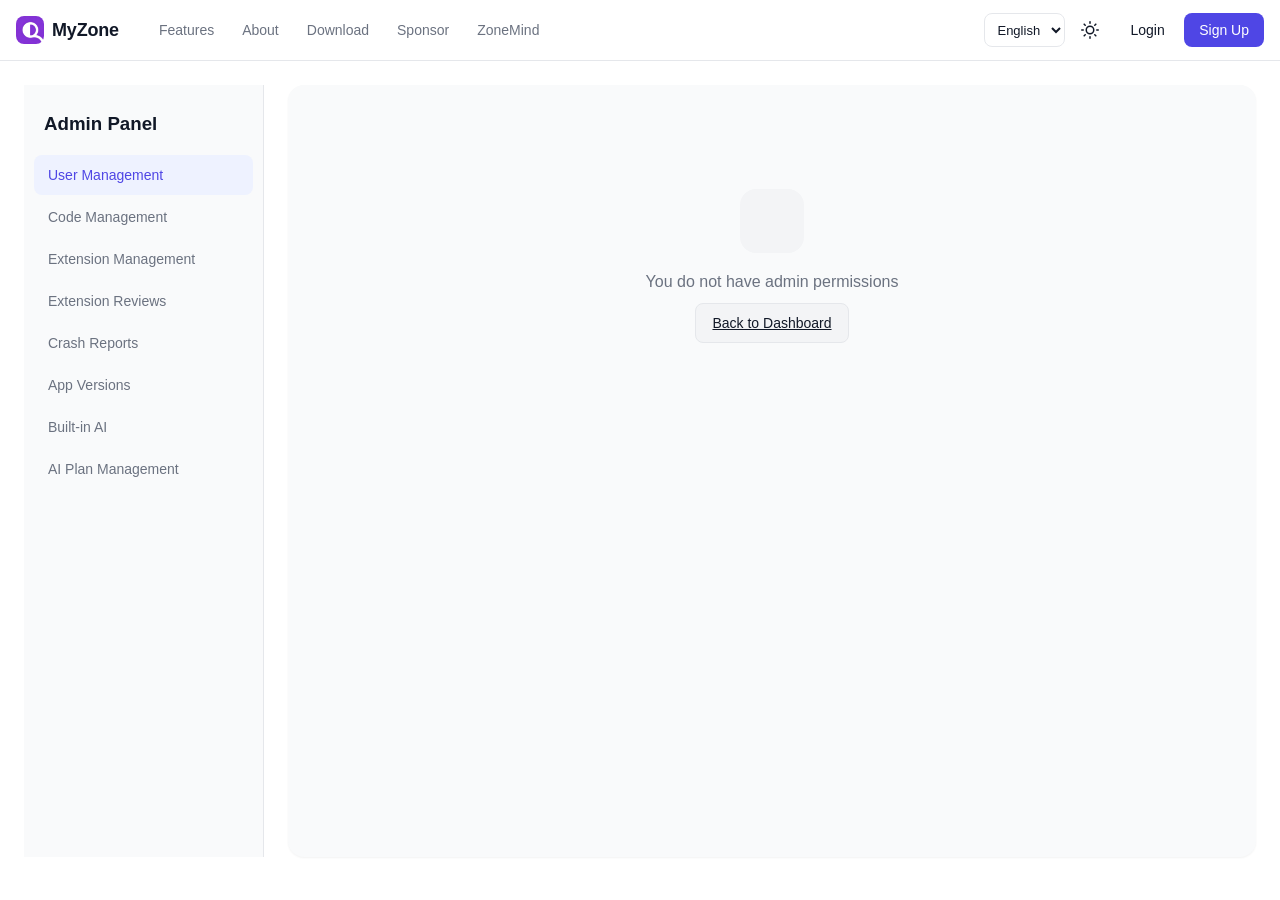
==== commit b61a53b4: "update" ====
--- a/admin.html
+++ b/admin.html
@@ -737,6 +737,13 @@
           <input type="text" id="aiProviderName" required data-i18n-placeholder="admin.aiProviderNamePlaceholder">
         </div>
         <div class="form-group">
+          <label for="aiProviderType" data-i18n="admin.aiProviderType">服务类型</label>
+          <select id="aiProviderType" class="form-select">
+            <option value="model" data-i18n="admin.aiProviderTypeModel">模型提供商</option>
+            <option value="search" data-i18n="admin.aiProviderTypeSearch">搜索服务（Tavily）</option>
+          </select>
+        </div>
+        <div class="form-group">
           <label data-i18n="admin.aiProviderBaseUrl">API 地址</label>
           <input type="text" id="aiProviderBaseUrl" required data-i18n-placeholder="admin.aiProviderBaseUrlPlaceholder">
           <small class="form-hint" data-i18n="admin.aiProviderBaseUrlHint">OpenAI 兼容接口基址，实际调用拼接各模型在该提供商下的上游模型 ID</small>
--- a/css/site-chrome.css
+++ b/css/site-chrome.css
@@ -2,7 +2,7 @@
  * site-chrome.css —— 全站公共头部 / 底部 样式
  * 头部使用一套自有的主题变量(--chrome-*)，不依赖 DaisyUI(--b1/--bc/--p)
  * 或 style.css(--background-color/--border-color/--primary-color)，
- * 确保首页(DaisyUI)与内页(style.css)在任何页面渲染出的头部完全一致。
+ * 让首页（DaisyUI）与内页（style.css）复用相同的头部视觉和交互约定。
  * 明暗主题跟随 <html data-theme="light|dark"> 切换。
  * ========================================================= */
 
